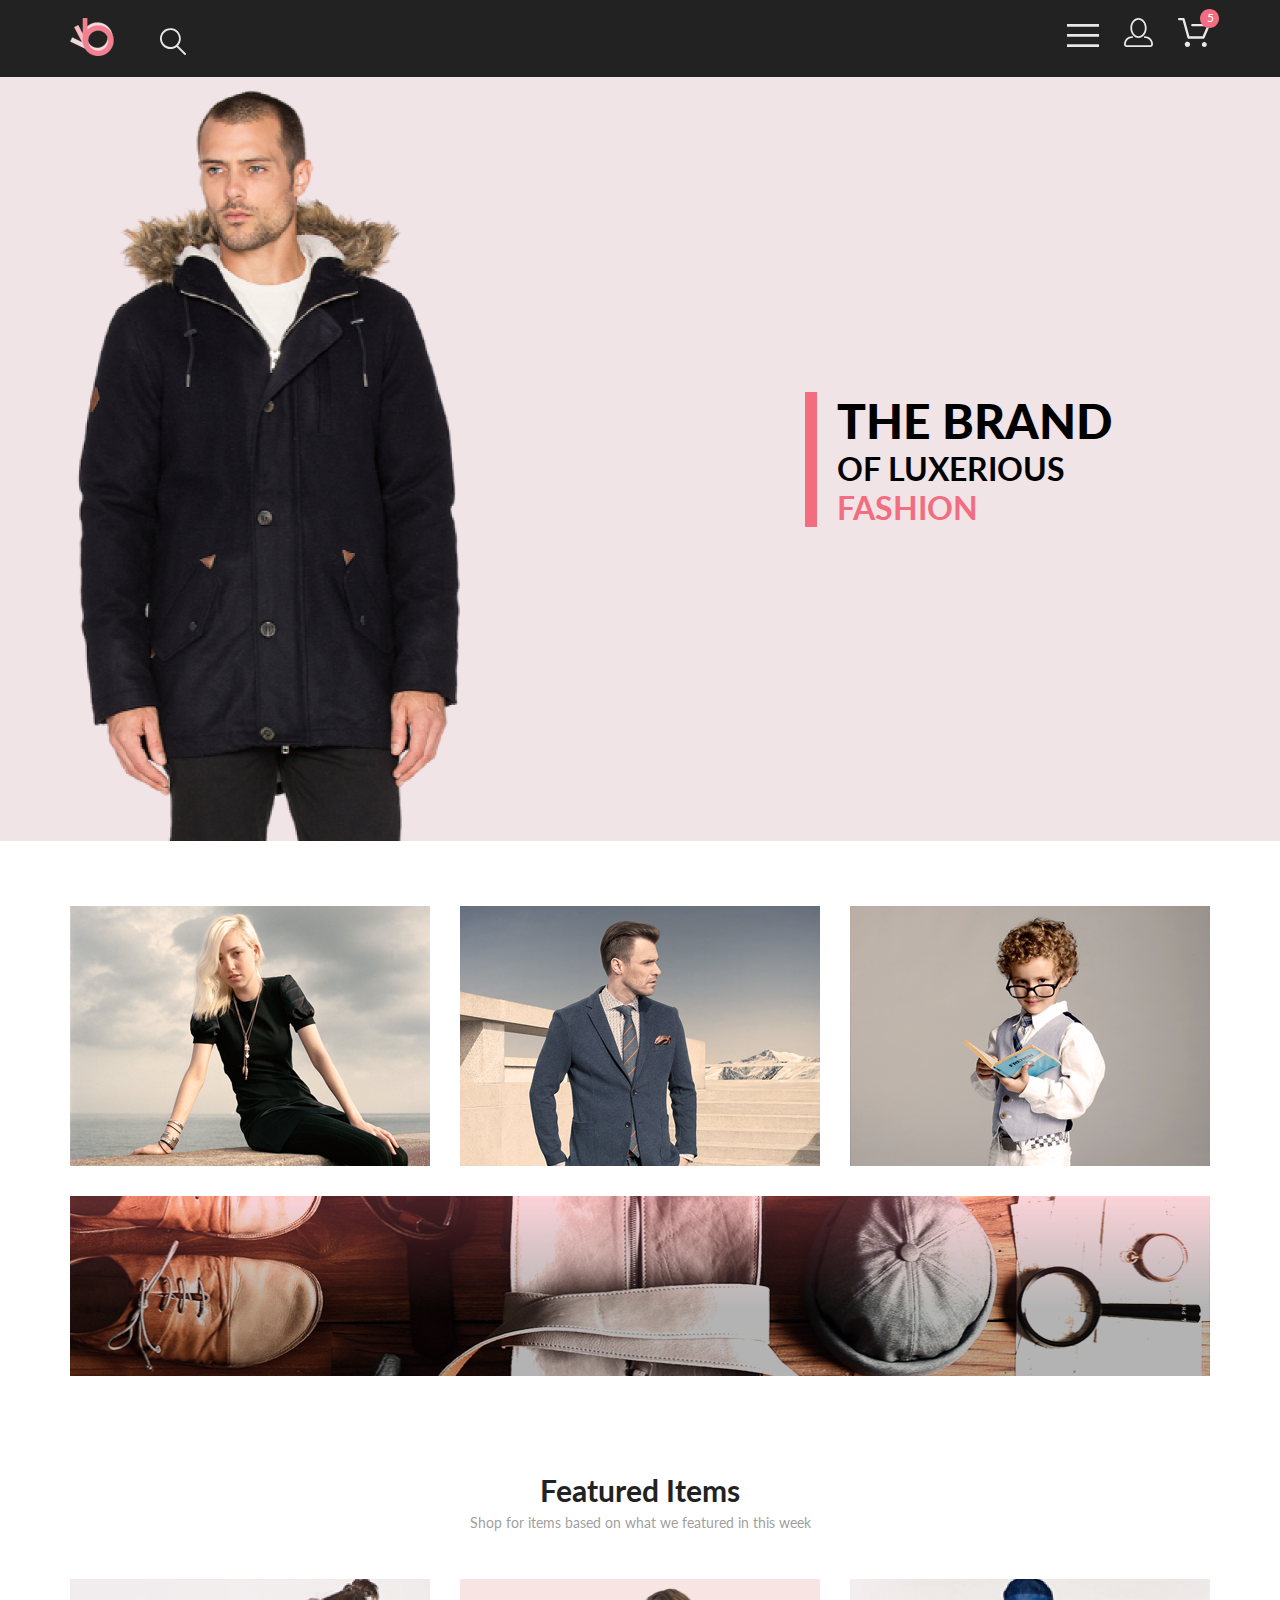
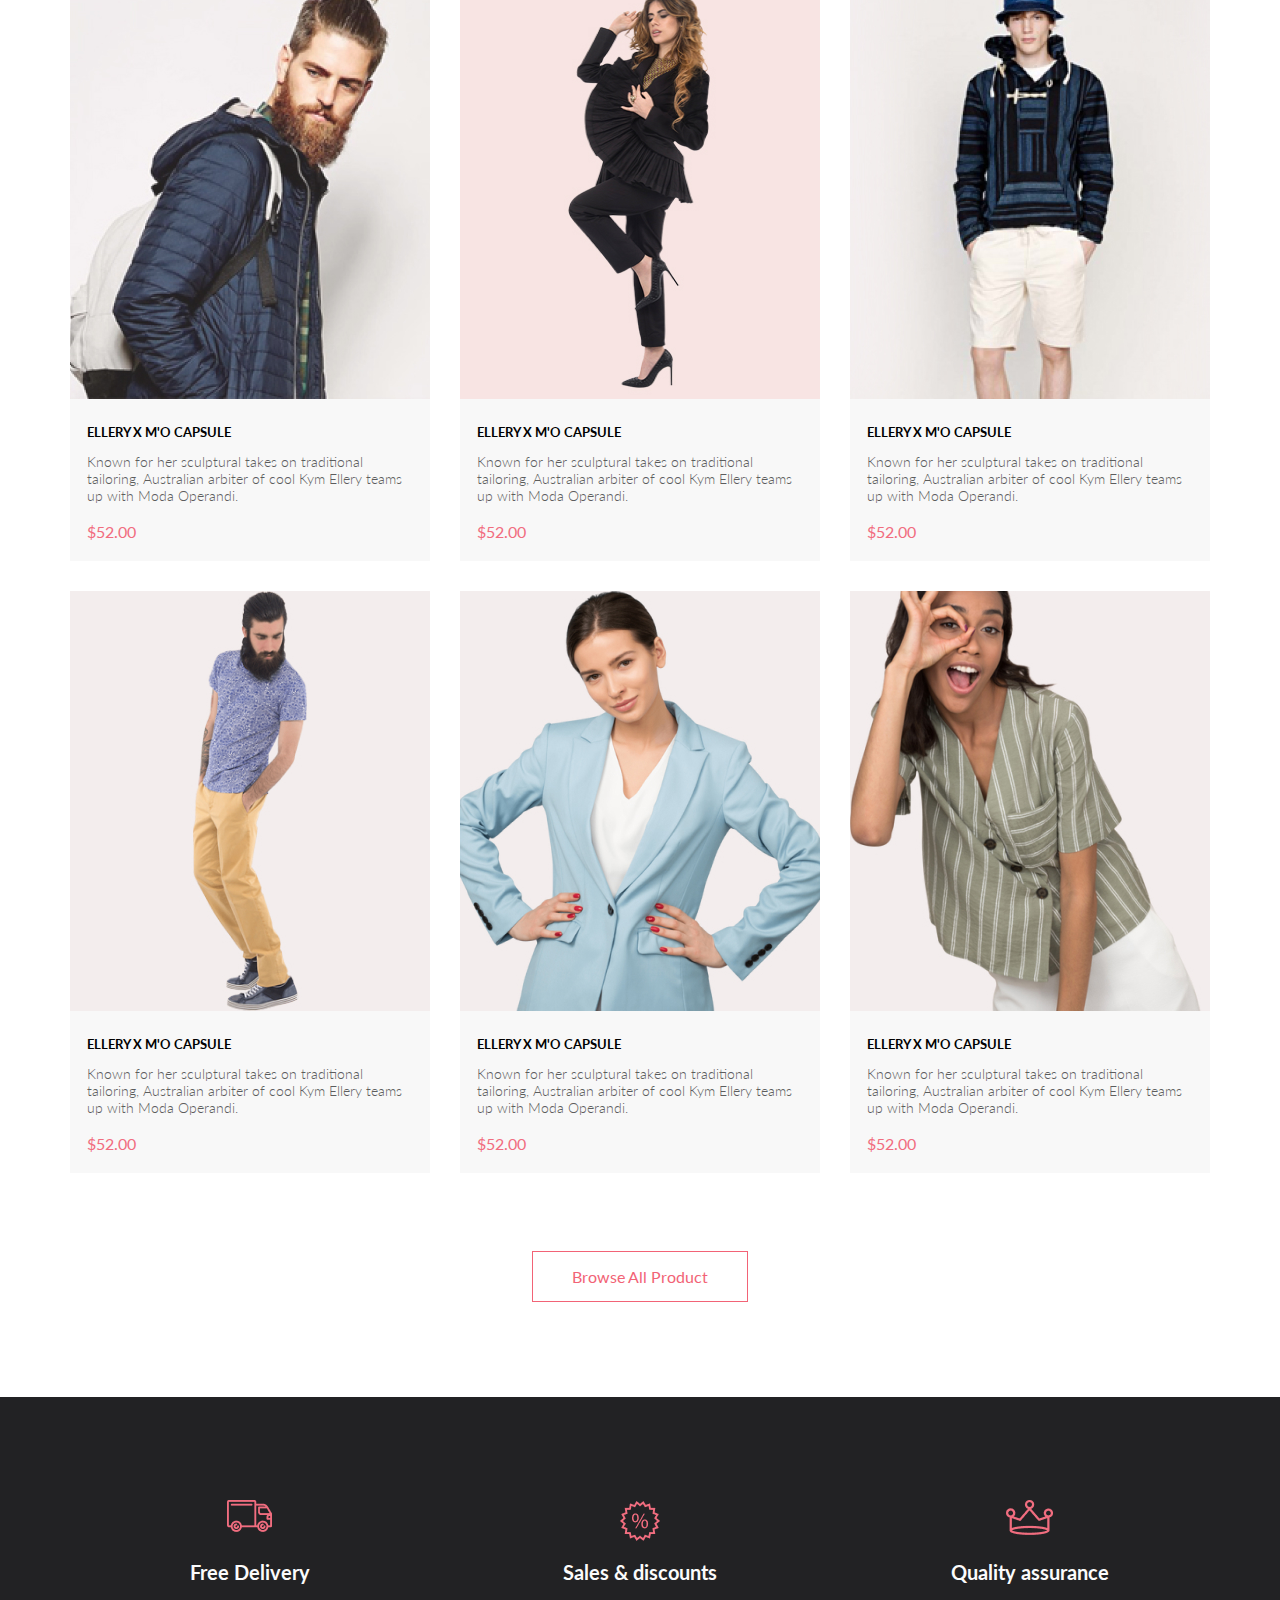
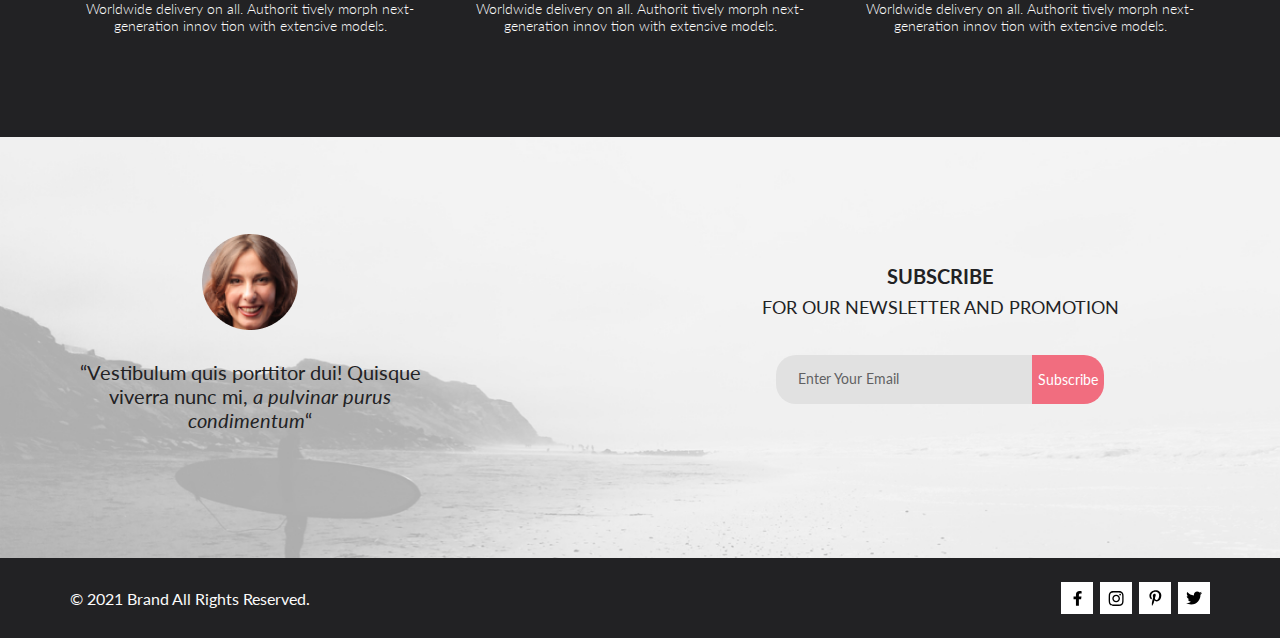
==== index.html @ f5ae465c "website uploaded" ====
<!DOCTYPE html>
<html lang="en">

<head>
    <meta charset="UTF-8">
    <meta http-equiv="X-UA-Compatible" content="IE=edge">
    <meta name="viewport" content="width=device-width, initial-scale=1.0">

    <link rel="stylesheet" href="css/style.css">

    <link rel="preconnect" href="https://fonts.gstatic.com">
    <link href="https://fonts.googleapis.com/css2?family=Lato:wght@300;400;700;900&display=swap" rel="stylesheet">

    <script src="js/script.js" async></script>
    <title>Main Page</title>
</head>

<body>
    <header class="header">

        <div class="container header_wrap">
            <div class="header_left">

                <a href="index.html" class="header_logo">
                    <img src="img/header/logo.png" alt="logo" class="">
                </a>

                <a href="#">
                    <svg width="27" height="28" viewBox="0 0 27 28" fill="none" xmlns="http://www.w3.org/2000/svg"
                        class="header_icon">
                        <path
                            d="M19.0596 17.6259C20.6713 15.8658 21.6282 13.6048 21.7698 11.2225C21.9113 8.84018 21.2288 6.48173 19.8369 4.54318C18.445 2.60463 16.4285 1.20404 14.126 0.576619C11.8234 -0.0508009 9.3751 0.13316 7.19217 1.09761C5.00923 2.06205 3.22463 3.74825 2.13804 5.87302C1.05145 7.9978 0.729054 10.4318 1.225 12.7661C1.72094 15.1005 3.00501 17.1932 4.86158 18.6927C6.71814 20.1922 9.03413 21.0072 11.4206 21.0009C13.673 21.004 15.8645 20.27 17.6606 18.9109L25.4086 26.7179C25.4941 26.807 25.5965 26.8781 25.7099 26.927C25.8232 26.9759 25.9452 27.0017 26.0686 27.0029C26.1923 27.0033 26.3148 26.9782 26.4283 26.9292C26.5419 26.8801 26.6441 26.8082 26.7286 26.7179C26.9025 26.537 26.9997 26.2958 26.9997 26.0449C26.9997 25.794 26.9025 25.5528 26.7286 25.3719L19.0596 17.6259ZM2.88662 10.5009C2.89946 8.81563 3.41094 7.17187 4.35659 5.77685C5.30224 4.38183 6.63972 3.29801 8.20044 2.662C9.76115 2.02599 11.4752 1.86627 13.1266 2.20298C14.7779 2.53969 16.2926 3.35775 17.4797 4.55404C18.6668 5.75033 19.4732 7.27129 19.7972 8.92519C20.1212 10.5791 19.9483 12.2919 19.3002 13.8476C18.6522 15.4034 17.5581 16.7325 16.1559 17.6674C14.7536 18.6023 13.1059 19.1011 11.4206 19.1009C9.14916 19.0901 6.97482 18.1784 5.37484 16.566C3.77486 14.9537 2.87998 12.7724 2.88662 10.5009Z" />
                    </svg>
                </a>


            </div>


            <div class="header_right">
                <a href="#" class="header_item">
                    <svg class="header_icon header_icon_burger" width="32" height="23" viewBox="0 0 32 23" fill="none"
                        xmlns="http://www.w3.org/2000/svg">
                        <path d="M0 23V20.31H32V23H0ZM0 12.76V10.07H32V12.76H0ZM0 2.69V0H32V2.69H0Z" />
                    </svg>
                </a>
                <a href="registration.html" class="header_item">
                    <svg class="header_icon" width="29" height="29" viewBox="0 0 29 29" fill="none"
                        xmlns="http://www.w3.org/2000/svg">
                        <path
                            d="M14.5 19.937C19 19.937 22.656 15.464 22.656 9.968C22.656 4.472 19 0 14.5 0C13.3631 0.0217413 12.2463 0.303398 11.2351 0.823397C10.2239 1.34339 9.34507 2.08794 8.66602 3C7.12663 4.99573 6.30819 7.45381 6.34399 9.974C6.34399 15.465 10 19.937 14.5 19.937ZM14.5 1.813C18 1.813 20.844 5.472 20.844 9.969C20.844 14.466 17.998 18.125 14.5 18.125C11.002 18.125 8.15603 14.465 8.15503 9.969C8.15403 5.473 11 1.813 14.5 1.813ZM20.844 18.125C20.6036 18.125 20.373 18.2205 20.203 18.3905C20.033 18.5605 19.9375 18.7911 19.9375 19.0315C19.9375 19.2719 20.033 19.5025 20.203 19.6725C20.373 19.8425 20.6036 19.938 20.844 19.938C22.526 19.9399 24.1386 20.6088 25.3279 21.7982C26.5172 22.9875 27.1861 24.6 27.188 26.282C27.1875 26.5221 27.0918 26.7523 26.922 26.9221C26.7522 27.0918 26.5221 27.1875 26.282 27.188H2.71997C2.47985 27.1875 2.24975 27.0918 2.07996 26.9221C1.91016 26.7523 1.81449 26.5221 1.81396 26.282C1.81608 24.6001 2.48517 22.9877 3.67444 21.7985C4.86371 20.6092 6.47608 19.9401 8.15796 19.938C8.39824 19.938 8.62868 19.8425 8.79858 19.6726C8.96849 19.5027 9.06396 19.2723 9.06396 19.032C9.06396 18.7917 8.96849 18.5613 8.79858 18.3914C8.62868 18.2215 8.39824 18.126 8.15796 18.126C5.99541 18.1279 3.92201 18.9875 2.39258 20.5164C0.863144 22.0453 0.00264777 24.1185 0 26.281C0.000794067 27.0019 0.287502 27.693 0.797241 28.2027C1.30698 28.7125 1.99811 28.9992 2.71899 29H26.282C27.0027 28.9989 27.6936 28.7121 28.2031 28.2024C28.7126 27.6927 28.9992 27.0017 29 26.281C28.9974 24.1187 28.1372 22.0457 26.6083 20.5168C25.0793 18.9878 23.0063 18.1276 20.844 18.125Z" />
                    </svg>
                </a>

                <a href="cart.html" class="header_item">
                    <svg class="header_icon" width="32" height="29" viewBox="0 0 32 29" fill="none"
                        xmlns="http://www.w3.org/2000/svg">
                        <path
                            d="M26.2009 29C25.5532 28.9738 24.9415 28.6948 24.4972 28.2227C24.0529 27.7506 23.8114 27.1232 23.8245 26.475C23.8376 25.8269 24.1043 25.2097 24.5673 24.7559C25.0303 24.3022 25.6527 24.048 26.301 24.048C26.9493 24.048 27.5717 24.3022 28.0347 24.7559C28.4977 25.2097 28.7644 25.8269 28.7775 26.475C28.7906 27.1232 28.549 27.7506 28.1047 28.2227C27.6604 28.6948 27.0488 28.9738 26.401 29H26.2009ZM6.75293 26.32C6.75293 25.79 6.91011 25.2718 7.20459 24.8311C7.49907 24.3904 7.91764 24.0469 8.40735 23.844C8.89705 23.6412 9.43594 23.5881 9.95581 23.6915C10.4757 23.7949 10.9532 24.0502 11.328 24.425C11.7028 24.7998 11.9581 25.2773 12.0615 25.7972C12.1649 26.317 12.1118 26.8559 11.9089 27.3456C11.7061 27.8353 11.3626 28.2539 10.9219 28.5483C10.4812 28.8428 9.96304 29 9.43298 29C9.08087 29.0003 8.73212 28.9311 8.40674 28.7966C8.08136 28.662 7.78569 28.4646 7.53662 28.2158C7.28755 27.9669 7.09001 27.6713 6.9552 27.3461C6.82039 27.0208 6.75098 26.6721 6.75098 26.32H6.75293ZM10.553 20.686C10.2935 20.6868 10.0409 20.6024 9.83411 20.4457C9.62727 20.2891 9.47758 20.0689 9.40796 19.819L4.57495 2.36401H1.18201C0.868521 2.36401 0.567859 2.23947 0.346191 2.01781C0.124523 1.79614 0 1.49549 0 1.18201C0 0.868519 0.124523 0.567873 0.346191 0.346205C0.567859 0.124537 0.868521 5.81268e-06 1.18201 5.81268e-06H5.46301C5.7225 -0.00080736 5.97504 0.0837201 6.18176 0.240568C6.38848 0.397416 6.53784 0.617884 6.60693 0.868006L11.4399 18.323H24.6179L29.001 8.27501H14.401C14.2428 8.27961 14.0854 8.25242 13.9379 8.19507C13.7904 8.13771 13.6559 8.05134 13.5424 7.94108C13.4288 7.83082 13.3386 7.69891 13.277 7.55315C13.2154 7.40739 13.1836 7.25075 13.1836 7.0925C13.1836 6.93426 13.2154 6.77762 13.277 6.63186C13.3386 6.4861 13.4288 6.35419 13.5424 6.24393C13.6559 6.13367 13.7904 6.0473 13.9379 5.98994C14.0854 5.93259 14.2428 5.90541 14.401 5.91001H30.814C31.0097 5.90996 31.2022 5.95866 31.3744 6.05172C31.5465 6.14478 31.6928 6.27926 31.7999 6.44301C31.9078 6.60729 31.9734 6.79569 31.9908 6.99145C32.0083 7.18721 31.9771 7.38424 31.9 7.565L26.495 19.977C26.4026 20.1876 26.251 20.3668 26.0585 20.4927C25.866 20.6186 25.641 20.6858 25.411 20.686H10.553Z" />
                    </svg>
                    <svg class="cart__round" width="19" height="19" viewBox="0 0 19 19" fill="none"
                        xmlns="http://www.w3.org/2000/svg">
                        <path
                            d="M9.5 19C14.7467 19 19 14.7467 19 9.5C19 4.25329 14.7467 0 9.5 0C4.25329 0 0 4.25329 0 9.5C0 14.7467 4.25329 19 9.5 19Z"
                            fill="#F16D7F" />
                    </svg>
                    <div class="cart__round__number">5</div>
                </a>

            </div>
        </div>

    </header>

    <main>

        <button class="scroll__top__btn">
            <svg version="1.1" id="Capa_1" xmlns="http://www.w3.org/2000/svg" xmlns:xlink="http://www.w3.org/1999/xlink"
                x="0px" y="0px" width="40px" height="40px" viewBox="0 0 40 40" style="enable-background:new 0 0 40 40;"
                xml:space="preserve">
                <g>
                    <path d="M20,0C8.973,0,0,8.973,0,20c0,11.027,8.973,20,20,20c11.029,0,20-8.973,20-20C40,8.973,31.029,0,20,0z M31.086,25.7
                    c-0.621,0.733-1.51,1.114-2.402,1.116c-0.723,0-1.447-0.243-2.041-0.746l-6.646-5.627l-6.629,5.647
                        c-1.326,1.132-3.313,0.972-4.445-0.354c-1.129-1.326-0.971-3.315,0.354-4.445l8.666-7.388c1.177-1,2.904-1.004,4.082-0.006
                        l8.693,7.355C32.047,22.381,32.211,24.371,31.086,25.7z" />
                </g>
                <g>
                </g>
                <g>
                </g>
                <g>
                </g>
                <g>
                </g>
                <g>
                </g>
                <g>
                </g>
                <g>
                </g>
                <g>
                </g>
                <g>
                </g>
                <g>
                </g>
                <g>
                </g>
                <g>
                </g>
                <g>
                </g>
                <g>
                </g>
                <g>
                </g>
            </svg>

        </button>

        <div class="intro">
            <div class="container intro_wrap">
                <div class="intro_text">
                    <h1 class="intro_title"><span class="decor_brand">THE BRAND</span>
                        <br>
                        OF LUXERIOUS <span class="decor">FASHION</span>
                    </h1>
                </div>
            </div>
        </div>

        <div class="category">
            <div class="container category_wrap">

                <div class="category_item">
                    <div class="category_item_picture_wrap">
                        <img src="img/categories/woman.jpg" alt="" class="category_item_picture">
                    </div>
                    <div class="category_text">
                        <span>30% OFF</span>
                        <h3 class="category_text_header">For Women</h3>
                        <svg fill="white" id="Layer_1" enable-background="new 0 0 480 480" height="45"
                            viewBox="0 0 480 480" width="45" xmlns="http://www.w3.org/2000/svg">
                            <path
                                d="m402.001 424.743v47.257c0 4.418-3.582 8-8 8s-8-3.582-8-8v-47.257c0-36.794-29.775-66.572-66.573-66.571-17.411 0-33.208-8.87-42.258-23.728-2.299-3.773-1.103-8.695 2.67-10.994 3.772-2.3 8.695-1.103 10.994 2.67 6.123 10.051 16.812 16.051 28.594 16.051 45.637 0 82.573 36.93 82.573 82.572zm-133.47-61.948-28.53 22.087-48.508-37.555c10.471-8.411 17.242-20.645 18.339-34.54 9.573 2.818 19.697 4.337 30.17 4.337 59 0 107-48 107-107 0-.622.014-56.012-.026-56.632-.272-4.328-3.881-7.493-7.974-7.493-1.37 0-11.227 1.95-20.876-3.855-15.048-9.053-15.125-28.897-15.124-29.096.039-6.5-7.311-10.336-12.622-6.579-32.952 23.327-71.536 39.145-113.433 45.01-4.375.613-7.426 4.656-6.813 9.032.56 4 3.986 6.892 7.913 6.892 1.26 0 27.2-3.175 56.687-13.885 18.998-6.9 37.201-15.904 54.268-26.833 5.897 22.126 22.434 34.435 42.001 35.546v47.893c0 50.178-40.822 91-91 91s-91-40.822-91-91v-56.124c0-4.418-3.582-8-8-8s-8 3.582-8 8v56.125c0 42.542 24.958 79.362 61 96.595v2.11c0 18.441-14.944 33.341-33.427 33.341-10.121 0-20.093 1.831-29.526 5.437l-5.165-4.111c-40.531-32.259-48.122-89.207-20.481-130.698 11.78-17.683 18.599-38.833 18.599-61.462v-43.333c0-50.731 41.271-92.004 92-92.004h48c50.729 0 92 41.271 92 92v43.333c0 22.011 6.401 43.221 18.511 61.336 22.148 33.131 22.104 76.614-.781 109.822-2.507 3.638-1.591 8.62 2.047 11.127 3.638 2.506 8.619 1.59 11.126-2.048 26.641-38.655 26.672-89.254.909-127.793-10.345-15.475-15.813-33.609-15.813-52.444v-43.333c0-59.551-48.449-108-108-108h-48c-59.551 0-108 48.451-108 108.004v43.329c0 18.78-5.503 36.967-15.916 52.597-32.255 48.422-23.114 114.278 23.327 151.671-22.814 14.966-37.411 40.382-37.411 69.142v47.257c0 4.418 3.582 8 8 8s8-3.582 8-8v-47.257c0-36.795 29.775-66.572 66.573-66.571 5.302 0 10.54-.841 15.563-2.498l58.966 45.651c2.884 2.232 6.912 2.232 9.795 0l33.427-25.879c3.494-2.705 4.133-7.729 1.428-11.223-2.704-3.492-7.728-4.133-11.223-1.428z" />
                        </svg>
                    </div>
                </div>

                <div class="category_item">
                    <div class="category_item_picture_wrap">
                        <img src="img/categories/man.jpg" alt="" class="category_item_picture">
                    </div>
                    <div class="category_text">
                        <span>HOT DEAL</span>
                        <h3 class="category_text_header">For men</h3>
                        <svg fill="white" id="Layer_1" enable-background="new 0 0 480.063 480.063" height="45"
                            viewBox="0 0 480.063 480.063" width="45" xmlns="http://www.w3.org/2000/svg">
                            <path
                                d="m402.032 424.806v47.257c0 4.418-3.582 8-8 8s-8-3.582-8-8v-47.257c0-36.795-29.775-66.572-66.573-66.571-17.411 0-33.208-8.87-42.259-23.728-2.298-3.773-1.103-8.696 2.671-10.994 3.773-2.299 8.695-1.103 10.994 2.671 6.122 10.051 16.811 16.051 28.594 16.051 45.637-.002 82.573 36.93 82.573 82.571zm-139.606-80.193c.941 4.317-1.796 8.579-6.113 9.52-21.054 4.587-42.467-.005-59.516-11.642-16.878 18.087-39.176 15.744-36.191 15.744-36.795-.001-66.573 29.773-66.573 66.571v47.257c0 4.418-3.582 8-8 8s-8-3.582-8-8v-47.257c0-45.636 36.929-82.571 82.571-82.571 18.462 0 33.429-14.875 33.429-33.342v-2.107c-34.919-16.697-59.429-51.784-60.923-92.643-14.37-3.455-25.077-16.317-25.077-31.62v-41.473c-.437-20.3 2.577-71.143 39.648-106.877 45.775-44.126 119.183-41.323 173.161-15.338 5.261 2.535 6.06 9.643 1.691 13.324 27.345 6.67 50.925 23.48 66.074 47.538.782 1.239 2.214 3.184 1.84 6.287-.232 1.931-.807 3.565-2.295 5.075-9.75 9.888-15.119 22.991-15.119 36.896v54.57c0 4.418-3.582 8-8 8s-8-3.582-8-8v-54.57c0-16.037 5.479-31.259 15.542-43.487-15.338-21.936-39.268-36.044-66.332-38.942l-14.061-1.506c-8.222-.88-9.835-12.207-2.194-15.352l6.395-2.633c-83.286-29.035-172.351 3.226-172.351 114.928v41.56c0 6.348 3.656 11.865 9 14.636v-51.863c0-30.878 25.122-56 56-56h102c30.878 0 56 25.12 56 55.997v65.503c0 69.574-67.988 122.42-137.17 102.053-.45 5.708-1.871 11.216-4.186 16.336 13.458 9.242 30.453 12.97 47.23 9.314 4.317-.94 8.579 1.797 9.52 6.114zm-22.394-43.425c50.178 0 91-40.822 91-91v-64.895c0-22.054-17.944-39.997-40-39.997h-102c-22.056 0-40 17.944-40 40v64.892c0 50.178 40.822 91 91 91zm81 137.875h-24c-4.418 0-8 3.582-8 8s3.582 8 8 8h24c4.418 0 8-3.582 8-8s-3.582-8-8-8z" />
                        </svg>
                    </div>
                </div>

                <div class="category_item">
                    <div class="category_item_picture_wrap">
                        <img src="img/categories/kid.jpg" alt="" class="category_item_picture">
                    </div>
                    <div class="category_text">
                        <span>NEW ARRIVALS</span>
                        <h3 class="category_text_header">For kids</h3>
                        <svg id="Capa_1" enable-background="new 0 0 505.994 505.994" fill="white" height="45"
                            viewBox="0 0 505.994 505.994" width="45" xmlns="http://www.w3.org/2000/svg">
                            <g>
                                <g>
                                    <path
                                        d="m216.784 280.57c0-26.935-21.913-48.848-48.848-48.848s-48.849 21.913-48.849 48.848h29.648c0-10.587 8.614-19.2 19.201-19.2s19.2 8.613 19.2 19.2z" />
                                    <path
                                        d="m338.058 231.721c-26.935 0-48.848 21.913-48.848 48.848h29.648c0-10.587 8.613-19.2 19.2-19.2s19.201 8.613 19.201 19.2h29.648c0-26.935-21.913-48.848-48.849-48.848z" />
                                    <path
                                        d="m252.997 367.32c-18.744 0-36.319-10.052-45.869-26.234l-25.534 15.066c14.856 25.176 42.216 40.815 71.402 40.815s56.546-15.639 71.402-40.815l-25.534-15.067c-9.548 16.182-27.124 26.235-45.867 26.235z" />
                                    <path
                                        d="m486.704 228.061c-9.442-9.431-21.299-15.667-34.169-18.109-27.794-85.888-108.42-145.023-199.538-145.023h-9.939c-23.868 0-43.286-19.419-43.286-43.286h-29.648c0 16.196 5.313 31.17 14.278 43.286h-9.393c-23.868 0-43.286-19.419-43.286-43.286h-29.648c0 32.213 20.999 59.596 50.02 69.226-45.899 25.234-81.875 67.29-98.635 119.083-12.87 2.442-24.73 8.68-34.18 18.12-12.433 12.446-19.28 28.984-19.28 46.568 0 17.368 6.7 33.754 18.867 46.141 9.509 9.681 21.518 16.069 34.593 18.548 27.792 85.888 108.418 145.022 199.537 145.022s171.744-59.134 199.537-145.022c13.075-2.479 25.084-8.867 34.593-18.548 12.167-12.387 18.867-28.773 18.867-46.141 0-17.584-6.847-34.122-19.29-46.579zm-45.85 82.771-11.125.211-2.905 10.741c-21.164 78.26-92.644 132.918-173.828 132.918s-152.663-54.657-173.826-132.918l-2.905-10.741-11.125-.211c-19.571-.37-35.493-16.605-35.493-36.192 0-9.671 3.767-18.768 10.595-25.604 6.659-6.652 15.501-10.413 24.895-10.589l11.127-.209 2.905-10.743c21.164-78.259 92.644-132.917 173.828-132.917 26.795 0 48.594 21.799 48.594 48.594s-21.799 48.595-48.594 48.595-48.594-21.799-48.594-48.594h-29.648c0 43.143 35.099 78.242 78.242 78.242s78.242-35.099 78.242-78.242c0-12.278-2.85-23.899-7.912-34.251 49.725 21.151 88.779 64.152 103.497 118.574l2.905 10.743 11.127.209c9.395.176 18.236 3.937 24.884 10.577 6.84 6.848 10.607 15.945 10.607 25.616-.001 19.587-15.923 35.822-35.493 36.191z" />
                                </g>
                            </g>
                        </svg>
                    </div>
                </div>

                <div class="category_item">
                    <div class="category_item_picture_wrap">
                        <img src="img/categories/accesories.jpg" alt=""
                            class="category_item_picture category_item_picture_long">
                    </div>
                    <div class="category_text">
                        <span>LUXIROUS & TRENDY</span>
                        <h3 class="category_text_header">accesorries</h3>
                        <svg fill="white" xmlns="http://www.w3.org/2000/svg" id="Outline" viewBox="0 0 512 512"
                            width="45" height="45">
                            <path
                                d="M495.956,184.837A8,8,0,0,0,488,176H442.422L440,174.385V152c0-74.99-61.009-136-136-136A136,136,0,0,0,168,152v22.385L165.578,176H120a8,8,0,0,0-7.956,8.837L121.214,272H104v-8a8,8,0,0,0-5.029-7.428l-40-16A8,8,0,0,0,56,240H24a8,8,0,0,0-8,8v32a8,8,0,0,0,8,8H37.708a39.684,39.684,0,0,0-7.957,20.933l-11.077,144A40,40,0,0,0,58.556,496H488a8,8,0,0,0,8-8V328a8,8,0,0,0-3-6.247l-11.241-8.993.727.077ZM176,188.281l16-10.666,16,10.666V240H176ZM218.422,176,216,174.385V152a88,88,0,0,1,176,0v22.385L389.578,176ZM400,188.281l16-10.666,16,10.666V240H400ZM184,152a120,120,0,0,1,240,0v11.719l-3.562-2.375a8,8,0,0,0-8.876,0L408,163.719V152a104,104,0,0,0-208,0v11.719l-3.562-2.375a8,8,0,0,0-8.876,0L184,163.719ZM144,320h48a8,8,0,0,0,8-8V288h66.367A24.11,24.11,0,0,1,290.3,310.159L298.438,416H37.562L45.7,310.159A24.11,24.11,0,0,1,69.633,288H136v24A8,8,0,0,0,144,320Zm40-16H152V288h32ZM32,256H54.459L88,269.416V272H32ZM277.44,480H58.556a24,24,0,0,1-23.929-25.841L36.332,432H299.668l1.7,22.159A24,24,0,0,1,277.444,480ZM480,480H368V331.845L402.806,304h42.388L480,331.845ZM453,289.753A8,8,0,0,0,448,288H400a8,8,0,0,0-5,1.753l-40,32A8,8,0,0,0,352,328V480H309.441a40.135,40.135,0,0,0,7.885-27.067l-11.077-144A40.185,40.185,0,0,0,266.367,272H137.3l-8.417-80H160v56a8,8,0,0,0,8,8h48a8,8,0,0,0,8-8V192H384v56a8,8,0,0,0,8,8h48a8,8,0,0,0,8-8V192h31.114L467.6,301.432Z" />
                            <path
                                d="M328,208H280a8,8,0,0,0-8,8v32a8,8,0,0,0,8,8h48a8,8,0,0,0,8-8V216A8,8,0,0,0,328,208Zm-8,32H288V224h32Z" />
                            <path
                                d="M424,384a8.009,8.009,0,0,1,8,8,8,8,0,0,0,16,0,24.039,24.039,0,0,0-16-22.624V360a8,8,0,0,0-16,0v9.376A24,24,0,0,0,424,416a8,8,0,1,1-8,8,8,8,0,0,0-16,0,24.039,24.039,0,0,0,16,22.624V456a8,8,0,0,0,16,0v-9.376A24,24,0,0,0,424,400a8,8,0,0,1,0-16Z" />
                            <circle cx="424" cy="328" r="8" />
                        </svg>
                    </div>
                </div>

            </div>
        </div>

        <div class="featured">
            <div class="container featured_wrap">
                <h3 class="featured_title">Featured Items</h3>
                <p class="featured_text">Shop for items based on what we featured in this week</p>

                <div class="featured_items">

                    <div class="featured_item">
                        <div class="featured_item_image_wrap">
                            <img src="img/featured/item1.jpg" alt="" class="featured_image">
                            <div class="featured_item_text_wrap">
                                <button class="add_to_card_button">
                                    <svg class="add_to_cart_img" width="27" height="25" viewBox="0 0 27 25" fill="none"
                                        xmlns="http://www.w3.org/2000/svg">
                                        <path
                                            d="M21.876 22.2662C21.921 22.2549 21.9423 22.2339 21.96 22.2129C21.9678 22.2037 21.9756 22.1946 21.9835 22.1855C22.02 22.1438 22.0233 22.0553 22.0224 22.0105C22.0092 21.9044 21.9185 21.8315 21.8412 21.8315C21.8375 21.8315 21.8336 21.8317 21.8312 21.8318C21.7531 21.8372 21.6653 21.9409 21.6719 22.0625C21.6813 22.1793 21.7675 22.2662 21.8392 22.2662H21.876ZM8.21954 22.2599C8.31873 22.2599 8.39935 22.1655 8.39935 22.0496C8.39935 21.9341 8.31873 21.8401 8.21954 21.8401C8.12042 21.8401 8.03973 21.9341 8.03973 22.0496C8.03973 22.1655 8.12042 22.2599 8.21954 22.2599ZM21.9995 24.2662C21.9517 24.2662 21.8878 24.2662 21.8392 24.2662C20.7017 24.2662 19.7567 23.3545 19.6765 22.198C19.5964 20.9929 20.4937 19.9183 21.6953 19.8364C21.7441 19.8331 21.7928 19.8315 21.8412 19.8315C22.9799 19.8315 23.9413 20.7324 24.019 21.8884C24.0505 22.4915 23.8741 23.0612 23.4898 23.5012C23.1055 23.9575 22.5764 24.2177 21.9995 24.2662ZM8.21954 24.2599C7.01532 24.2599 6.03973 23.2709 6.03973 22.0496C6.03973 20.8291 7.01532 19.8401 8.21954 19.8401C9.42371 19.8401 10.3994 20.8291 10.3994 22.0496C10.3994 23.2709 9.42371 24.2599 8.21954 24.2599ZM21.1984 17.3938H9.13306C8.70013 17.3938 8.31586 17.1005 8.20331 16.6775L4.27753 2.24768H1.52173C0.993408 2.24768 0.560547 1.80859 0.560547 1.27039C0.560547 0.733032 0.993408 0.292969 1.52173 0.292969H4.99933C5.43134 0.292969 5.81561 0.586304 5.9281 1.01025L9.85394 15.4391H20.5576L24.1144 7.13379H12.2578C11.7286 7.13379 11.2957 6.69373 11.2957 6.15649C11.2957 5.61914 11.7286 5.17908 12.2578 5.17908H25.5886C25.9091 5.17908 26.2141 5.34192 26.3896 5.61914C26.566 5.89539 26.5984 6.23743 26.4697 6.547L22.0795 16.807C21.9193 17.1653 21.5827 17.3938 21.1984 17.3938Z" />
                                    </svg>
                                    <span>Add to Cart</span>
                                </button>
                            </div>
                        </div>

                        <div class="featured_item_content">
                            <h5 class="featured_item_title">
                                <a href="product.html" class="featured_item_link">ELLERY X M'O CAPSULE</a>
                            </h5>
                            <p class="featured_item_text">Known for her sculptural takes on traditional tailoring,
                                Australian arbiter of cool Kym Ellery teams up with Moda Operandi.</p>
                            <p class="featured_item_price">$52.00</p>
                        </div>
                    </div>

                    <div class="featured_item">
                        <div class="featured_item_image_wrap">
                            <img src="img/featured/item2.jpg" alt="" class="featured_image">
                            <div class="featured_item_text_wrap">
                                <button class="add_to_card_button">
                                    <svg class="add_to_cart_img" width="27" height="25" viewBox="0 0 27 25" fill="none"
                                        xmlns="http://www.w3.org/2000/svg">
                                        <path
                                            d="M21.876 22.2662C21.921 22.2549 21.9423 22.2339 21.96 22.2129C21.9678 22.2037 21.9756 22.1946 21.9835 22.1855C22.02 22.1438 22.0233 22.0553 22.0224 22.0105C22.0092 21.9044 21.9185 21.8315 21.8412 21.8315C21.8375 21.8315 21.8336 21.8317 21.8312 21.8318C21.7531 21.8372 21.6653 21.9409 21.6719 22.0625C21.6813 22.1793 21.7675 22.2662 21.8392 22.2662H21.876ZM8.21954 22.2599C8.31873 22.2599 8.39935 22.1655 8.39935 22.0496C8.39935 21.9341 8.31873 21.8401 8.21954 21.8401C8.12042 21.8401 8.03973 21.9341 8.03973 22.0496C8.03973 22.1655 8.12042 22.2599 8.21954 22.2599ZM21.9995 24.2662C21.9517 24.2662 21.8878 24.2662 21.8392 24.2662C20.7017 24.2662 19.7567 23.3545 19.6765 22.198C19.5964 20.9929 20.4937 19.9183 21.6953 19.8364C21.7441 19.8331 21.7928 19.8315 21.8412 19.8315C22.9799 19.8315 23.9413 20.7324 24.019 21.8884C24.0505 22.4915 23.8741 23.0612 23.4898 23.5012C23.1055 23.9575 22.5764 24.2177 21.9995 24.2662ZM8.21954 24.2599C7.01532 24.2599 6.03973 23.2709 6.03973 22.0496C6.03973 20.8291 7.01532 19.8401 8.21954 19.8401C9.42371 19.8401 10.3994 20.8291 10.3994 22.0496C10.3994 23.2709 9.42371 24.2599 8.21954 24.2599ZM21.1984 17.3938H9.13306C8.70013 17.3938 8.31586 17.1005 8.20331 16.6775L4.27753 2.24768H1.52173C0.993408 2.24768 0.560547 1.80859 0.560547 1.27039C0.560547 0.733032 0.993408 0.292969 1.52173 0.292969H4.99933C5.43134 0.292969 5.81561 0.586304 5.9281 1.01025L9.85394 15.4391H20.5576L24.1144 7.13379H12.2578C11.7286 7.13379 11.2957 6.69373 11.2957 6.15649C11.2957 5.61914 11.7286 5.17908 12.2578 5.17908H25.5886C25.9091 5.17908 26.2141 5.34192 26.3896 5.61914C26.566 5.89539 26.5984 6.23743 26.4697 6.547L22.0795 16.807C21.9193 17.1653 21.5827 17.3938 21.1984 17.3938Z" />
                                    </svg>
                                    <span>Add to Cart</span>
                                </button>
                            </div>
                        </div>

                        <div class="featured_item_content">
                            <h5 class="featured_item_title">
                                <a href="product.html" class="featured_item_link">ELLERY X M'O CAPSULE</a>
                            </h5>
                            <p class="featured_item_text">Known for her sculptural takes on traditional tailoring,
                                Australian arbiter of cool Kym Ellery teams up with Moda Operandi.</p>
                            <p class="featured_item_price">$52.00</p>
                        </div>
                    </div>

                    <div class="featured_item">
                        <div class="featured_item_image_wrap">
                            <img src="img/featured/item3.jpg" alt="" class="featured_image">
                            <div class="featured_item_text_wrap">
                                <button class="add_to_card_button">
                                    <svg class="add_to_cart_img" width="27" height="25" viewBox="0 0 27 25" fill="none"
                                        xmlns="http://www.w3.org/2000/svg">
                                        <path
                                            d="M21.876 22.2662C21.921 22.2549 21.9423 22.2339 21.96 22.2129C21.9678 22.2037 21.9756 22.1946 21.9835 22.1855C22.02 22.1438 22.0233 22.0553 22.0224 22.0105C22.0092 21.9044 21.9185 21.8315 21.8412 21.8315C21.8375 21.8315 21.8336 21.8317 21.8312 21.8318C21.7531 21.8372 21.6653 21.9409 21.6719 22.0625C21.6813 22.1793 21.7675 22.2662 21.8392 22.2662H21.876ZM8.21954 22.2599C8.31873 22.2599 8.39935 22.1655 8.39935 22.0496C8.39935 21.9341 8.31873 21.8401 8.21954 21.8401C8.12042 21.8401 8.03973 21.9341 8.03973 22.0496C8.03973 22.1655 8.12042 22.2599 8.21954 22.2599ZM21.9995 24.2662C21.9517 24.2662 21.8878 24.2662 21.8392 24.2662C20.7017 24.2662 19.7567 23.3545 19.6765 22.198C19.5964 20.9929 20.4937 19.9183 21.6953 19.8364C21.7441 19.8331 21.7928 19.8315 21.8412 19.8315C22.9799 19.8315 23.9413 20.7324 24.019 21.8884C24.0505 22.4915 23.8741 23.0612 23.4898 23.5012C23.1055 23.9575 22.5764 24.2177 21.9995 24.2662ZM8.21954 24.2599C7.01532 24.2599 6.03973 23.2709 6.03973 22.0496C6.03973 20.8291 7.01532 19.8401 8.21954 19.8401C9.42371 19.8401 10.3994 20.8291 10.3994 22.0496C10.3994 23.2709 9.42371 24.2599 8.21954 24.2599ZM21.1984 17.3938H9.13306C8.70013 17.3938 8.31586 17.1005 8.20331 16.6775L4.27753 2.24768H1.52173C0.993408 2.24768 0.560547 1.80859 0.560547 1.27039C0.560547 0.733032 0.993408 0.292969 1.52173 0.292969H4.99933C5.43134 0.292969 5.81561 0.586304 5.9281 1.01025L9.85394 15.4391H20.5576L24.1144 7.13379H12.2578C11.7286 7.13379 11.2957 6.69373 11.2957 6.15649C11.2957 5.61914 11.7286 5.17908 12.2578 5.17908H25.5886C25.9091 5.17908 26.2141 5.34192 26.3896 5.61914C26.566 5.89539 26.5984 6.23743 26.4697 6.547L22.0795 16.807C21.9193 17.1653 21.5827 17.3938 21.1984 17.3938Z" />
                                    </svg>
                                    <span>Add to Cart</span>
                                </button>
                            </div>
                        </div>

                        <div class="featured_item_content">
                            <h5 class="featured_item_title">
                                <a href="product.html" class="featured_item_link">ELLERY X M'O CAPSULE</a>
                            </h5>
                            <p class="featured_item_text">Known for her sculptural takes on traditional tailoring,
                                Australian arbiter of cool Kym Ellery teams up with Moda Operandi.</p>
                            <p class="featured_item_price">$52.00</p>
                        </div>
                    </div>

                    <div class="featured_item">
                        <div class="featured_item_image_wrap">
                            <img src="img/featured/item4.jpg" alt="" class="featured_image">
                            <div class="featured_item_text_wrap">
                                <button class="add_to_card_button">
                                    <svg class="add_to_cart_img" width="27" height="25" viewBox="0 0 27 25" fill="none"
                                        xmlns="http://www.w3.org/2000/svg">
                                        <path
                                            d="M21.876 22.2662C21.921 22.2549 21.9423 22.2339 21.96 22.2129C21.9678 22.2037 21.9756 22.1946 21.9835 22.1855C22.02 22.1438 22.0233 22.0553 22.0224 22.0105C22.0092 21.9044 21.9185 21.8315 21.8412 21.8315C21.8375 21.8315 21.8336 21.8317 21.8312 21.8318C21.7531 21.8372 21.6653 21.9409 21.6719 22.0625C21.6813 22.1793 21.7675 22.2662 21.8392 22.2662H21.876ZM8.21954 22.2599C8.31873 22.2599 8.39935 22.1655 8.39935 22.0496C8.39935 21.9341 8.31873 21.8401 8.21954 21.8401C8.12042 21.8401 8.03973 21.9341 8.03973 22.0496C8.03973 22.1655 8.12042 22.2599 8.21954 22.2599ZM21.9995 24.2662C21.9517 24.2662 21.8878 24.2662 21.8392 24.2662C20.7017 24.2662 19.7567 23.3545 19.6765 22.198C19.5964 20.9929 20.4937 19.9183 21.6953 19.8364C21.7441 19.8331 21.7928 19.8315 21.8412 19.8315C22.9799 19.8315 23.9413 20.7324 24.019 21.8884C24.0505 22.4915 23.8741 23.0612 23.4898 23.5012C23.1055 23.9575 22.5764 24.2177 21.9995 24.2662ZM8.21954 24.2599C7.01532 24.2599 6.03973 23.2709 6.03973 22.0496C6.03973 20.8291 7.01532 19.8401 8.21954 19.8401C9.42371 19.8401 10.3994 20.8291 10.3994 22.0496C10.3994 23.2709 9.42371 24.2599 8.21954 24.2599ZM21.1984 17.3938H9.13306C8.70013 17.3938 8.31586 17.1005 8.20331 16.6775L4.27753 2.24768H1.52173C0.993408 2.24768 0.560547 1.80859 0.560547 1.27039C0.560547 0.733032 0.993408 0.292969 1.52173 0.292969H4.99933C5.43134 0.292969 5.81561 0.586304 5.9281 1.01025L9.85394 15.4391H20.5576L24.1144 7.13379H12.2578C11.7286 7.13379 11.2957 6.69373 11.2957 6.15649C11.2957 5.61914 11.7286 5.17908 12.2578 5.17908H25.5886C25.9091 5.17908 26.2141 5.34192 26.3896 5.61914C26.566 5.89539 26.5984 6.23743 26.4697 6.547L22.0795 16.807C21.9193 17.1653 21.5827 17.3938 21.1984 17.3938Z" />
                                    </svg>
                                    <span>Add to Cart</span>
                                </button>
                            </div>
                        </div>

                        <div class="featured_item_content">
                            <h5 class="featured_item_title">
                                <a href="product.html" class="featured_item_link">ELLERY X M'O CAPSULE</a>
                            </h5>
                            <p class="featured_item_text">Known for her sculptural takes on traditional tailoring,
                                Australian arbiter of cool Kym Ellery teams up with Moda Operandi.</p>
                            <p class="featured_item_price">$52.00</p>
                        </div>
                    </div>

                    <div class="featured_item">
                        <div class="featured_item_image_wrap">
                            <img src="img/featured/item5.jpg" alt="" class="featured_image">
                            <div class="featured_item_text_wrap">
                                <button class="add_to_card_button">
                                    <svg class="add_to_cart_img" width="27" height="25" viewBox="0 0 27 25" fill="none"
                                        xmlns="http://www.w3.org/2000/svg">
                                        <path
                                            d="M21.876 22.2662C21.921 22.2549 21.9423 22.2339 21.96 22.2129C21.9678 22.2037 21.9756 22.1946 21.9835 22.1855C22.02 22.1438 22.0233 22.0553 22.0224 22.0105C22.0092 21.9044 21.9185 21.8315 21.8412 21.8315C21.8375 21.8315 21.8336 21.8317 21.8312 21.8318C21.7531 21.8372 21.6653 21.9409 21.6719 22.0625C21.6813 22.1793 21.7675 22.2662 21.8392 22.2662H21.876ZM8.21954 22.2599C8.31873 22.2599 8.39935 22.1655 8.39935 22.0496C8.39935 21.9341 8.31873 21.8401 8.21954 21.8401C8.12042 21.8401 8.03973 21.9341 8.03973 22.0496C8.03973 22.1655 8.12042 22.2599 8.21954 22.2599ZM21.9995 24.2662C21.9517 24.2662 21.8878 24.2662 21.8392 24.2662C20.7017 24.2662 19.7567 23.3545 19.6765 22.198C19.5964 20.9929 20.4937 19.9183 21.6953 19.8364C21.7441 19.8331 21.7928 19.8315 21.8412 19.8315C22.9799 19.8315 23.9413 20.7324 24.019 21.8884C24.0505 22.4915 23.8741 23.0612 23.4898 23.5012C23.1055 23.9575 22.5764 24.2177 21.9995 24.2662ZM8.21954 24.2599C7.01532 24.2599 6.03973 23.2709 6.03973 22.0496C6.03973 20.8291 7.01532 19.8401 8.21954 19.8401C9.42371 19.8401 10.3994 20.8291 10.3994 22.0496C10.3994 23.2709 9.42371 24.2599 8.21954 24.2599ZM21.1984 17.3938H9.13306C8.70013 17.3938 8.31586 17.1005 8.20331 16.6775L4.27753 2.24768H1.52173C0.993408 2.24768 0.560547 1.80859 0.560547 1.27039C0.560547 0.733032 0.993408 0.292969 1.52173 0.292969H4.99933C5.43134 0.292969 5.81561 0.586304 5.9281 1.01025L9.85394 15.4391H20.5576L24.1144 7.13379H12.2578C11.7286 7.13379 11.2957 6.69373 11.2957 6.15649C11.2957 5.61914 11.7286 5.17908 12.2578 5.17908H25.5886C25.9091 5.17908 26.2141 5.34192 26.3896 5.61914C26.566 5.89539 26.5984 6.23743 26.4697 6.547L22.0795 16.807C21.9193 17.1653 21.5827 17.3938 21.1984 17.3938Z" />
                                    </svg>
                                    <span>Add to Cart</span>
                                </button>
                            </div>
                        </div>

                        <div class="featured_item_content">
                            <h5 class="featured_item_title">
                                <a href="product.html" class="featured_item_link">ELLERY X M'O CAPSULE</a>
                            </h5>
                            <p class="featured_item_text">Known for her sculptural takes on traditional tailoring,
                                Australian arbiter of cool Kym Ellery teams up with Moda Operandi.</p>
                            <p class="featured_item_price">$52.00</p>
                        </div>
                    </div>

                    <div class="featured_item">
                        <div class="featured_item_image_wrap">
                            <img src="img/featured/item6.jpg" alt="" class="featured_image">
                            <div class="featured_item_text_wrap">
                                <button class="add_to_card_button">
                                    <svg class="add_to_cart_img" width="27" height="25" viewBox="0 0 27 25" fill="none"
                                        xmlns="http://www.w3.org/2000/svg">
                                        <path
                                            d="M21.876 22.2662C21.921 22.2549 21.9423 22.2339 21.96 22.2129C21.9678 22.2037 21.9756 22.1946 21.9835 22.1855C22.02 22.1438 22.0233 22.0553 22.0224 22.0105C22.0092 21.9044 21.9185 21.8315 21.8412 21.8315C21.8375 21.8315 21.8336 21.8317 21.8312 21.8318C21.7531 21.8372 21.6653 21.9409 21.6719 22.0625C21.6813 22.1793 21.7675 22.2662 21.8392 22.2662H21.876ZM8.21954 22.2599C8.31873 22.2599 8.39935 22.1655 8.39935 22.0496C8.39935 21.9341 8.31873 21.8401 8.21954 21.8401C8.12042 21.8401 8.03973 21.9341 8.03973 22.0496C8.03973 22.1655 8.12042 22.2599 8.21954 22.2599ZM21.9995 24.2662C21.9517 24.2662 21.8878 24.2662 21.8392 24.2662C20.7017 24.2662 19.7567 23.3545 19.6765 22.198C19.5964 20.9929 20.4937 19.9183 21.6953 19.8364C21.7441 19.8331 21.7928 19.8315 21.8412 19.8315C22.9799 19.8315 23.9413 20.7324 24.019 21.8884C24.0505 22.4915 23.8741 23.0612 23.4898 23.5012C23.1055 23.9575 22.5764 24.2177 21.9995 24.2662ZM8.21954 24.2599C7.01532 24.2599 6.03973 23.2709 6.03973 22.0496C6.03973 20.8291 7.01532 19.8401 8.21954 19.8401C9.42371 19.8401 10.3994 20.8291 10.3994 22.0496C10.3994 23.2709 9.42371 24.2599 8.21954 24.2599ZM21.1984 17.3938H9.13306C8.70013 17.3938 8.31586 17.1005 8.20331 16.6775L4.27753 2.24768H1.52173C0.993408 2.24768 0.560547 1.80859 0.560547 1.27039C0.560547 0.733032 0.993408 0.292969 1.52173 0.292969H4.99933C5.43134 0.292969 5.81561 0.586304 5.9281 1.01025L9.85394 15.4391H20.5576L24.1144 7.13379H12.2578C11.7286 7.13379 11.2957 6.69373 11.2957 6.15649C11.2957 5.61914 11.7286 5.17908 12.2578 5.17908H25.5886C25.9091 5.17908 26.2141 5.34192 26.3896 5.61914C26.566 5.89539 26.5984 6.23743 26.4697 6.547L22.0795 16.807C21.9193 17.1653 21.5827 17.3938 21.1984 17.3938Z" />
                                    </svg>
                                    <span>Add to Cart</span>
                                </button>
                            </div>
                        </div>

                        <div class="featured_item_content">
                            <h5 class="featured_item_title">
                                <a href="product.html" class="featured_item_link">ELLERY X M'O CAPSULE</a>
                            </h5>
                            <p class="featured_item_text">Known for her sculptural takes on traditional tailoring,
                                Australian arbiter of cool Kym Ellery teams up with Moda Operandi.</p>
                            <p class="featured_item_price">$52.00</p>
                        </div>
                    </div>

                </div>

                <a class="featured_button" href="catalog.html">Browse All Product</a>

            </div>
        </div>
    </main>

    <aside class="qualities">
        <div class="container qualities_items">

            <div class="quality_item">
                <img src="img/qualities/car.png" alt="" class="quality_item_logo">
                <h3 class="quality_item_title">Free Delivery</h3>
                <p class="quality_item_text">Worldwide delivery on all. Authorit tively morph next-generation innov
                    tion
                    with extensive models.</p>
            </div>

            <div class="quality_item">
                <img src="img/qualities/discount.png" alt="" class="quality_item_logo margin_sec">
                <h3 class="quality_item_title">Sales & discounts</h3>
                <p class="quality_item_text">Worldwide delivery on all. Authorit tively morph next-generation innov
                    tion
                    with extensive models.</p>
            </div>

            <div class="quality_item">
                <img src="img/qualities/crown.png" alt="" class="quality_item_logo  margin_third">
                <h3 class="quality_item_title">Quality assurance</h3>
                <p class="quality_item_text">Worldwide delivery on all. Authorit tively morph next-generation innov
                    tion
                    with extensive models.</p>
            </div>

        </div>
    </aside>

    <footer class="footer">

        <div class="subscribe">
            <div class="container">

                <div class="subscribe_block">
                    <div class="subscribe_block_content">
                        <img src="img/footer/subscribe/woman.png" alt="" class="subscribe_img">
                        <p class="subscribe_content_text">“Vestibulum quis porttitor dui! Quisque viverra nunc mi, <i>a
                                pulvinar purus condimentum</i>“</p>
                    </div>

                    <div class="subscribe_block_form">
                        <h5 class="subscribe_block_form_title"><span class="subscribe_span">SUBSCRIBE<br></span>
                            FOR OUR NEWSLETTER AND PROMOTION</h5>
                        <form action="#" class="subscribe_form">
                            <input type="email" class="subscribe_input" placeholder="Enter Your Email">
                            <button type="submit" class="subscribe_form_button">Subscribe</button>
                        </form>
                    </div>
                </div>
            </div>
        </div>

        <div class="page_end_line_social">
            <div class="container">
                <div class="footer_wrap">
                    <p class="rights_reserved">© 2021 Brand All Rights Reserved.</p>


                    <div class="social_media">
                        <a href="#" class="social_media_item">
                            <svg class="footer_icon" width="9" height="15" viewBox="0 0 9 15" fill="none"
                                xmlns="http://www.w3.org/2000/svg">
                                <path
                                    d="M8.08836 8.28L8.50686 5.61602H5.89022V3.88729C5.89022 3.15847 6.25574 2.44806 7.42765 2.44806H8.61722V0.179975C8.61722 0.179975 7.53772 0 6.50561 0C4.35073 0 2.9422 1.27593 2.9422 3.5857V5.61602H0.546875V8.28H2.9422V14.72H5.89022V8.28H8.08836Z" />
                            </svg>
                        </a>

                        <a href="#" class="social_media_item">
                            <svg class="footer_icon" width="16" height="15" viewBox="0 0 16 15" fill="none"
                                xmlns="http://www.w3.org/2000/svg">
                                <path
                                    d="M8.13897 3.68159C6.02383 3.68159 4.31774 5.38491 4.31774 7.49663C4.31774 9.60835 6.02383 11.3117 8.13897 11.3117C10.2541 11.3117 11.9602 9.60835 11.9602 7.49663C11.9602 5.38491 10.2541 3.68159 8.13897 3.68159ZM8.13897 9.9769C6.77211 9.9769 5.65467 8.8646 5.65467 7.49663C5.65467 6.12866 6.76878 5.01636 8.13897 5.01636C9.50915 5.01636 10.6233 6.12866 10.6233 7.49663C10.6233 8.8646 9.50583 9.9769 8.13897 9.9769ZM13.0078 3.52554C13.0078 4.02026 12.6087 4.41538 12.1165 4.41538C11.621 4.41538 11.2252 4.01694 11.2252 3.52554C11.2252 3.03413 11.6243 2.63569 12.1165 2.63569C12.6087 2.63569 13.0078 3.03413 13.0078 3.52554ZM15.5386 4.42866C15.4821 3.23667 15.2094 2.18081 14.3347 1.31089C13.4634 0.440967 12.4058 0.168701 11.2119 0.108936C9.9814 0.039209 6.29321 0.039209 5.0627 0.108936C3.8721 0.165381 2.81453 0.437646 1.93987 1.30757C1.06522 2.17749 0.795836 3.23335 0.735973 4.42534C0.666134 5.65386 0.666134 9.33608 0.735973 10.5646C0.79251 11.7566 1.06522 12.8124 1.93987 13.6824C2.81453 14.5523 3.86878 14.8246 5.0627 14.8843C6.29321 14.9541 9.9814 14.9541 11.2119 14.8843C12.4058 14.8279 13.4634 14.5556 14.3347 13.6824C15.2061 12.8124 15.4788 11.7566 15.5386 10.5646C15.6085 9.33608 15.6085 5.65718 15.5386 4.42866ZM13.949 11.8828C13.6895 12.5335 13.1874 13.0349 12.5322 13.2972C11.5511 13.6857 9.22314 13.596 8.13897 13.596C7.05479 13.596 4.72348 13.6824 3.74573 13.2972C3.09389 13.0382 2.59171 12.5369 2.32898 11.8828C1.93987 10.9033 2.02967 8.57905 2.02967 7.49663C2.02967 6.41421 1.9432 4.08667 2.32898 3.1105C2.58838 2.45972 3.09056 1.95835 3.74573 1.69604C4.7268 1.30757 7.05479 1.39722 8.13897 1.39722C9.22314 1.39722 11.5545 1.31089 12.5322 1.69604C13.184 1.95503 13.6862 2.4564 13.949 3.1105C14.3381 4.08999 14.2483 6.41421 14.2483 7.49663C14.2483 8.57905 14.3381 10.9066 13.949 11.8828Z" />
                            </svg>
                        </a>

                        <a href="#" class="social_media_item">
                            <svg class="footer_icon" width="13" height="16" viewBox="0 0 13 16" fill="none"
                                xmlns="http://www.w3.org/2000/svg">
                                <path
                                    d="M6.74032 0.203125C3.55564 0.203125 0.408203 2.34063 0.408203 5.8C0.408203 8 1.63738 9.25 2.38233 9.25C2.68963 9.25 2.86655 8.3875 2.86655 8.14375C2.86655 7.85313 2.13091 7.23438 2.13091 6.025C2.13091 3.5125 4.03055 1.73125 6.4889 1.73125C8.60271 1.73125 10.1671 2.94062 10.1671 5.1625C10.1671 6.82187 9.50597 9.93437 7.36422 9.93437C6.59133 9.93437 5.93018 9.37187 5.93018 8.56563C5.93018 7.38438 6.74963 6.24062 6.74963 5.02187C6.74963 2.95312 3.835 3.32812 3.835 5.82812C3.835 6.35313 3.90018 6.93437 4.13298 7.4125C3.70463 9.26875 2.82931 12.0344 2.82931 13.9469C2.82931 14.5375 2.91311 15.1188 2.96899 15.7094C3.07452 15.8281 3.02175 15.8156 3.18316 15.7563C4.74757 13.6 4.69169 13.1781 5.3994 10.3562C5.78119 11.0875 6.76826 11.4812 7.55046 11.4812C10.8469 11.4812 12.3275 8.24688 12.3275 5.33125C12.3275 2.22813 9.66427 0.203125 6.74032 0.203125Z" />
                            </svg>
                        </a>

                        <a href="#" class="social_media_item">
                            <svg class="footer_icon" width="17" height="14" viewBox="0 0 17 14" fill="none"
                                xmlns="http://www.w3.org/2000/svg">
                                <path
                                    d="M14.417 3.74052C14.427 3.88264 14.427 4.0248 14.427 4.16692C14.427 8.50192 11.1498 13.4969 5.15986 13.4969C3.31448 13.4969 1.60022 12.9588 0.158203 12.0248C0.420396 12.0552 0.67247 12.0654 0.944752 12.0654C2.46741 12.0654 3.8691 11.5476 4.98843 10.6644C3.5565 10.6339 2.3565 9.68977 1.94305 8.39027C2.14475 8.4207 2.34642 8.44102 2.5582 8.44102C2.85063 8.44102 3.14308 8.40039 3.41533 8.32936C1.92291 8.02477 0.803551 6.70498 0.803551 5.11108V5.07048C1.23715 5.31414 1.74139 5.46642 2.2758 5.4867C1.39849 4.89786 0.823727 3.8928 0.823727 2.75573C0.823727 2.14661 0.985041 1.58823 1.26741 1.10092C2.87077 3.09077 5.28086 4.39023 7.98334 4.53239C7.93293 4.28873 7.90266 4.03495 7.90266 3.78114C7.90266 1.97402 9.35477 0.501953 11.1598 0.501953C12.0976 0.501953 12.9446 0.897891 13.5396 1.53748C14.2757 1.39536 14.9816 1.12123 15.6068 0.745609C15.3648 1.50705 14.8505 2.14664 14.1749 2.5527C14.8304 2.48167 15.4657 2.29889 16.0505 2.04511C15.6069 2.69483 15.0522 3.27348 14.417 3.74052Z" />
                            </svg>
                        </a>
                    </div>
                </div>
            </div>
        </div>
    </footer>
</body>

</html>
---- css/style.css ----
* {
  margin: 0;
  padding: 0;
  font-family: 'Lato', sans-serif;
  box-sizing: border-box;
}

.container {
  max-width: 1160px;
  padding: 0 10px;
  width: 100%;
  margin: 0 auto;
}

@media (max-width: 1024px) {
  .container {
    padding-left: 16px;
    padding-right: 16px;
  }
}

.header {
  padding: 18px 0;
  background-color: #222222;
}

.header_wrap {
  display: flex;
  justify-content: space-between;
}

.header_logo {
  margin-right: 41px;
  text-decoration: none;
}

.header_item {
  text-decoration: none;
}

.header_item:not(:last-child) {
  margin-right: 21px;
}

.header_item:last-child {
  position: relative;
}

.header_icon {
  fill: #E8E8E8;
  transition: fill .2s linear;
}

.header_icon:hover {
  fill: #F16D7F;
}

.header_icon_burger {
  transition: all .2s linear;
}

.header_icon_burger:hover {
  transform: rotate(90deg);
}

.cart__round {
  position: absolute;
  left: 22px;
  bottom: 22px;
}

.cart__round__number {
  position: absolute;
  text-decoration: none;
  top: -20px;
  right: -4px;
  font-size: 12px;
  line-height: 14px;
  color: #fff;
  font-weight: 400;
}

@media (max-width: 1024px) {
  .header {
    padding-left: 16px;
    padding-right: 16px;
  }
}

@media (max-width: 375px) {
  .header {
    padding-left: 0;
    padding-right: 0;
  }

  .header_item:not(:first-child) {
    display: none;
  }

  .header_item:first-child {
    margin-right: 0;
    align-self: center;
  }
}

.subscribe {
  background-image: url("../img/footer/subscribe/back.jpg");
  background-repeat: no-repeat;
  background-size: cover;
  padding-top: 97px;
  padding-bottom: 126px;
}

.subscribe_content_text {
  font-size: 20px;
  line-height: 24px;
  text-align: center;
  color: #222224;
}

.subscribe_block {
  display: flex;
  justify-content: space-between;
  align-items: center;
}

.subscribe_block_content {
  max-width: 360px;
  width: 100%;
  display: flex;
  justify-content: center;
  align-items: center;
  flex-direction: column;
}

.subscribe_block_form {
  max-width: 540px;
  width: 100%;
  text-align: center;
  display: flex;
  flex-direction: column;
  align-items: center;
}

.subscribe_block_form_title {
  font-size: 18px;
  font-weight: normal;
  line-height: 165%;
  color: #222224;
  margin-bottom: 32px;
}

.subscribe_img {
  margin-bottom: 30px;
}

.subscribe_span {
  font-size: 20px;
  font-weight: bold;
}

.subscribe_form {
  display: flex;
  justify-content: center;
  max-width: 356px;
  width: 100%;
}

.subscribe_form_button {
  text-align: center;
  color: #FFFFFF;
  font-size: 14px;
  padding: 16px 6px;
  border: none;
  background: #F16D7F;
  border-top-right-radius: 20px;
  border-bottom-right-radius: 20px;
  cursor: pointer;
  transition: all .2s linear;
}

.subscribe_form_button:hover {
  background-color: white;
  color: #222;
}

.subscribe_input {
  width: 256px;
  background: #E1E1E1;
  border: none;
  border-top-left-radius: 20px;
  border-bottom-left-radius: 20px;
  padding: 16px 22px;
}

.subscribe_input::placeholder {
  font-size: 14px;
  color: #222224;
  opacity: 0.67;
}

.subscribe_input:focus {
  outline: none;
}

@media (max-width: 1024px) {
  .subscribe {
    background-position-x: -300px;
    padding-top: 64px;
    padding-bottom: 140px;
  }

  .subscribe_block {
    flex-direction: column;
    align-items: center;
  }

  .subscribe_block_form_title {
    font-size: 14px;
    line-height: 21px;
    color: black;
    font-weight: 400;
  }

  .subscribe_block_content {
    margin-bottom: 50px;
  }
}

@media (max-width: 375px) {
  .subscribe {
    background-position-x: -400px;
    padding-top: 64px;
    padding-bottom: 110px;
  }

  .subscribe_block {
    flex-direction: column;
    align-items: center;
  }

  .subscribe_block_content {
    margin-bottom: 60px;
  }
}

.page_end_line_social {
  background: #222224;
}

.footer_wrap {
  padding: 24px 0;
  display: flex;
  justify-content: space-between;
  align-items: center;
}

.footer_icon {
  fill: #000;
}

.rights_reserved {
  font-size: 16px;
  line-height: 19px;
  color: #FBFBFB;
}

.social_media {
  display: flex;
}

.social_media_item {
  background: #fff;
  width: 32px;
  height: 32px;
  display: flex;
  align-items: center;
  justify-content: center;
  transition: all .2s linear;
}

.social_media_item:not(:last-child) {
  margin-right: 7px;
}

.social_media_item:hover {
  background: #F16D7F;
}

.social_media_item:hover .footer_icon {
  fill: #fff;
}

@media (max-width: 375px) {
  .footer_wrap {
    flex-direction: column-reverse;
    padding-top: 43px;
    padding-bottom: 9px;
  }

  .social_media {
    margin-bottom: 40px;
  }
}

.intro {
  background-color: #F1E4E6;
  height: 764px;
  margin-bottom: 65px;
}

.intro_title {
  font-weight: 700;
  font-size: 32px;
}

.intro_text {
  width: 100%;
  max-width: 405px;
  padding-left: 20px;
  border-left: 12px solid #F16D7F;
}

.intro_wrap {
  display: flex;
  align-items: center;
  height: 100%;
  justify-content: flex-end;
  background-image: url("../img/intro/background.png");
  background-repeat: no-repeat;
  background-position: -208px bottom;
  z-index: 5;
}

.decor {
  color: #F16D7F;
}

.decor_brand {
  font-weight: 900;
  font-size: 48px;
}

@media (max-width: 1024px) {
  .intro {
    height: 368px;
    margin-bottom: 20px;
  }

  .intro_text {
    padding-left: 16px;
    width: 100%;
    max-width: 311px;
  }

  .intro_title {
    font-size: 24px;
  }

  .intro_wrap {
    background-size: 390px;
    background-position: -10px bottom;
  }

  .decor_brand {
    font-weight: 900;
    font-size: 38px;
  }
}

@media (max-width: 375px) {
  .intro_wrap {
    background-image: none;
  }
}

.qualities {
  background-color: #222224;
}

.qualities_items {
  display: flex;
  justify-content: space-between;
}

.quality_item {
  max-width: 360px;
  width: 100%;
  margin-top: 103px;
  margin-bottom: 103px;
  display: flex;
  flex-direction: column;
  align-items: center;
  justify-content: center;
}

.quality_item_title {
  margin-bottom: 16px;
  font-size: 19.96px;
  line-height: 24px;
  color: #FBFBFB;
}

.quality_item_logo {
  margin-bottom: 28px;
}

.quality_item_text {
  font-weight: 300;
  font-size: 14px;
  line-height: 17px;
  text-align: center;
  color: #FBFBFB;
}

.margin_sec {
  margin-bottom: 19px;
}

.margin_third {
  margin-bottom: 25px;
}

@media (max-width: 1024px) {
  .qualities_items {
    flex-direction: column;
    align-items: center;
  }

  .quality_item {
    margin-top: 48px;
    margin-bottom: 48px;
  }

  .quality_item:last-child {
    margin-bottom: 64px;
  }
}

.featured {
  margin-bottom: 95px;
}

.featured_wrap {
  text-align: center;
}

.featured_title {
  font-size: 30px;
  line-height: 36px;
  color: #222222;
  margin-bottom: 6px;
}

.featured_text {
  font-size: 14px;
  line-height: 17px;
  color: #9F9F9F;
  margin-bottom: 48px;
}

.featured_items {
  display: flex;
  flex-wrap: wrap;
  justify-content: space-between;
  margin-bottom: 48px;
}

.featured_item {
  width: 360px;
  background-color: #F8F8F8;
  margin-bottom: 30px;
}

.featured_item_content {
  padding: 25px 17px 20px;
  text-align: left;
}

.featured_item_link {
  text-decoration: none;
  color: #000;
}

.featured_item_title {
  font-size: 13px;
  line-height: 16px;
  color: #000;
  margin-bottom: 13px;
}

.featured_item_text {
  font-weight: 300;
  font-size: 14px;
  line-height: 17px;
  color: #5D5D5D;
  margin-bottom: 18px;
}

.featured_item_text_wrap {
  position: absolute;
  top: 0;
  right: 0;
  bottom: 0;
  left: 0;
  display: flex;
  align-items: center;
  justify-content: center;
}

.featured_item_price {
  font-size: 16px;
  line-height: 19px;
  color: #F16D7F;
}

.featured_item_image_wrap {
  background: #3A3838;
  position: relative;
}

.featured_item:hover .featured_item_image_wrap img {
  opacity: .2;
}

.featured_item:hover .add_to_card_button {
  opacity: 1;
}

.featured_image {
  transition: opacity .2s linear;
  display: block;
}

.featured_button {
  font-size: 16px;
  display: block;
  max-width: 216px;
  margin: 0 auto;
  margin-top: 48px;
  text-decoration: none;
  padding: 15px 39px;
  color: #F26376;
  background-color: #fff;
  border: 1px solid #F26376;
  cursor: pointer;
  transition: all .2s  linear;
}

.featured_button:hover {
  transform: scale(1.2);
  background-color: #F26376;
  color: #fff;
}

@media (max-width: 1024px) {
  .featured {
    margin-bottom: 64px;
  }

  .featured_items {
    align-items: center;
    justify-content: space-between;
  }

  .featured_item {
    margin-bottom: 16px;
  }

  .featured_featured {
    margin-top: 32px;
  }
}

@media (max-width: 375px) {
  .featured {
    margin-bottom: 96px;
  }

  .featured_image {
    max-width: 100%;
  }

  .featured_item {
    margin-bottom: 16px;
    width: 100%;
  }

  .featured_item:last-child {
    margin-bottom: 40px;
  }

  .featured_featured {
    margin-top: 32px;
  }
}

.category {
  margin-bottom: 96px;
}

.category_wrap {
  display: flex;
  flex-wrap: wrap;
  justify-content: space-between;
}

.category_item {
  position: relative;
  background-color: #F16D7F;
}

.category_item:not(:last-child) {
  width: 360px;
  height: 260px;
  margin-bottom: 30px;
}

.category_item_picture {
  display: block;
  transition: opacity .2s linear;
}

.category_item_picture_wrap {
  background: #060608;
  background: linear-gradient(0deg, #060608 38%, rgba(241, 109, 127, 0.93041) 100%);
  transition: transform .2s linear;
}

.category_item:hover .category_item_picture_wrap {
  transform: translate3d(-10px, -10px, 0);
}

.category_item:hover .category_item_picture {
  opacity: 0.3;
}

.category_item:hover .category_text {
  opacity: 1;
}

.category_text {
  width: 100%;
  position: absolute;
  top: 50%;
  left: 0;
  text-align: center;
  transform: translate3d(0, -50%, 0) translate3d(-10px, -10px, 0);
  opacity: 0;
  transition: opacity .2s linear;
  font-size: 16px;
  line-height: 19px;
  color: #fff;
  font-weight: 400;
}

.category_text svg {
  margin-top: 5px;
}

.category_text_header {
  font-size: 24px;
  line-height: 29px;
  color: #F16D7F;
  font-weight: 700;
  text-transform: uppercase;
}

@media (max-width: 1024px) {
  .category {
    margin-bottom: 150px;
  }

  .category_item_picture {
    width: 100%;
    height: 100%;
  }

  .category_item_picture_long {
    width: 100%;
    height: 116px;
  }

  .category_item:not(:last-child) {
    width: 232px;
    height: 167px;
    margin-bottom: 20px;
  }

  .category_item:last-child {
    width: 100%;
    height: 116px;
  }
}

@media (max-width: 375px) {
  .category {
    margin-bottom: 64px;
  }

  .category_item_picture {
    width: 100%;
    height: 100%;
  }

  .category_item_picture_long {
    width: 100%;
    height: 111px;
  }

  .category_item:not(:last-child) {
    width: 344px;
    height: 248px;
    margin-bottom: 32px;
  }

  .category_item:last-child {
    width: 100%;
    height: 111px;
  }
}

.catalog {
  padding-bottom: 96px;
}

.catalog_header {
  display: flex;
  justify-content: space-between;
}

.catalog_header_color {
  background-color: #F8F3F4;
  padding-top: 60px;
  padding-bottom: 60px;
}

.catalog_header_title {
  color: #F16D7F;
  font-size: 24px;
  line-height: 29px;
  text-transform: uppercase;
  font-weight: normal;
}

.catalog_header_list {
  list-style: none;
}

.catalog_header_menu_active {
  font-weight: 700;
  color: #F16D7F;
}

.catalog_header_menu_link:hover {
  color: #F16D7F;
}

ul.catalog_header_list li {
  display: inline;
}

ul.catalog_header_list li a {
  font-weight: 300;
  font-size: 14px;
  line-height: 17px;
  color: #636363;
  text-decoration: none;
}

ul.catalog_header_list li + li:before {
  padding: 3px;
  color: #636363;
  content: "/\00a0";
}

ul.catalog_header_list li {
  display: inline;
}

ul.catalog_header_list li a {
  font-weight: 300;
  font-size: 14px;
  line-height: 17px;
  color: #636363;
  text-decoration: none;
}

ul.catalog_header_list li + li:before {
  padding: 3px;
  color: #636363;
  content: "/\00a0";
}

/* CATALOG FILTER */

ul,
li {
  list-style-type: none;
  margin: 0;
  padding: 0;
}

.filter {
  margin-top: 50px;
  margin-bottom: 50px;
  display: flex;
}

.filter-wrap {
  display: flex;
  align-items: center;
  justify-content: space-between;
}

.filter_inner {
  display: flex;
}

details > summary {
  list-style: none;
  text-transform: uppercase;
  font-size: 14px;
  line-height: 17px;
  display: block;
}

summary:focus {
  outline: none;
}

.clothing_filter {
  max-width: 355px;
}

.filter_details_heading {
  margin-right: 35px;
}

.filter_title {
  font-weight: 700;
  margin-right: 10px;
}

.filter_other_title {
  font-weight: normal;
  margin-right: 10px;
  color: #6F6E6E;
}

.filter_details_wrap {
  position: relative;
  z-index: 12;
  cursor: pointer;
  display: flex;
  align-items: center;
}

.filter-details_item {
  margin-bottom: 18px;
}

.filter_details_wrap:hover .filter_img,
.filter_details_wrap:hover .filter_title,
.filter_details_wrap:hover .filter_other_title {
  color: #f16d7f;
  fill: #f16d7f;
}

.filter_details_heading[open] .filter_img,
.filter_details_heading[open] .filter_title,
.filter_details_heading[open] .filter_other_title {
  fill: #f16d7f;
  color: #f16d7f;
}

.filter_item_title {
  color: #6f6e6e;
  text-transform: uppercase;
  font-size: 14px;
  line-height: 17px;
  border-left: 5px solid #f16d7f;
  border-bottom: 1px solid #ebebeb;
  padding: 10px;
  cursor: pointer;
  transition: 0.3s;
}

.filter_item_title:hover {
  color: #f16d7f;
}

.filter_item {
  margin-bottom: 20px;
}

.filter_details-wrap {
  position: absolute;
  z-index: 10;
  padding: 25px 15px 15px 25px;
  background-color: #fff;
  box-shadow: 17px 19px 24px rgba(0, 0, 0, 0.13);
}

.main_filter {
  width: 355px;
}

.size_filter {
  padding: 7px 30px 0px 9px;
}

.size_input {
  margin-right: 9px;
}

.filter_list {
  padding: 24px 12px;
}

.filter_list_inner[open] > .filter_item_title {
  color: #EF5B70;
}

.filter_item {
  margin-bottom: 11px;
}

.filter_item:last-child {
  margin-bottom: 0;
}

.filter_item-btn {
  background: transparent;
  border: none;
  font-size: 14px;
  line-height: 17px;
  font-weight: 400;
  color: #6f6e6e;
  text-transform: capitalize;
  transition: .2s;
}

.filter_item-btn:hover {
  cursor: pointer;
  color: #f16d7f;
  font-weight: 700;
}

/* Pagination */

.container_pagination {
  display: flex;
  justify-content: center;
}

.pagination {
  display: inline-block;
  border: 1px solid #C4C4C4;
  border-radius: 5px;
}

.pagination a {
  color: #C4C4C4;
  float: left;
  padding: 12px 16px;
  text-decoration: none;
}

.pagination a.active {
  color: #EF5B70;
  border-radius: 5px;
}

.pagination a:hover:not(.active) {
  background-color: #F16D7F;
  border-radius: 5px;
  color: #fff;
}

.pagination_arrows {
  fill: #000;
}

a:hover > .pagination_arrows {
  fill: #fff;
}

@media (max-width: 768px) {
  .filter_inner {
    justify-content: space-between;
  }

  .filter_details_heading:not(:first-child) {
    margin-right: 28px;
  }

  .filter_details_heading:last-child {
    margin-right: 0;
  }

  .featured_item:last-child {
    margin: 0 auto;
  }
}

@media (max-width: 375px) {
  .catalog {
    padding-bottom: 64px;
  }

  .catalog_header {
    justify-content: center;
    align-items: center;
    flex-direction: column;
  }

  .catalog_header_color {
    padding-top: 24px;
    padding-bottom: 46px;
  }

  .catalog_header_title {
    margin-bottom: 32px;
  }

  .filter {
    margin-top: 24px;
    margin-bottom: 32px;
  }

  .filter_title {
    display: none;
  }

  .filter_img_scale {
    transform: scale(2.5);
    margin-left: 10px;
  }

  .filter_details_heading {
    font-size: 10 px;
  }

  .filter_details_heading:not(:first-child) {
    margin-right: 5px;
  }

  .filter_details_heading:last-child {
    margin-right: 0;
  }

  .filter_details_heading:first-child {
    margin-right: 0;
  }
}

.add_to_card_button {
  z-index: 2;
  padding: 11px 13px;
  color: #979797;
  font-size: 14px;
  line-height: 1.2;
  border: 1px solid #979797;
  background: transparent;
  opacity: 0;
  transition: all .2s linear;
  cursor: pointer;
  display: flex;
  align-items: center;
}

.add_to_card_button:hover {
  color: white;
  border: 1px solid white;
  transform: scale(1.2);
}

.add_to_card_button:hover svg {
  fill: white;
}

.add_to_cart_img {
  margin-right: 11px;
  fill: #979797;
  transition: fill .2s linear;
}

.product__slider {
  background-color: #F7F7F7;
  display: flex;
  justify-content: center;
  align-items: center;
  position: relative;
  width: 100%;
}

.product__slider__btn {
  background-color: #CACACA;
  padding: 12px 16px;
  position: absolute;
  display: flex;
  align-items: center;
  justify-content: center;
  border: none;
}

.product__slider__btn:hover {
  color: pink;
  background-color: lightgray;
}

.product__slider__btn:hover svg {
  fill: #F16D7F;
}

.product__slider__btn:active {
  background-color: #000;
}

.product__slider__btn__left {
  left: 5px;
}

.product__slider__btn__right {
  right: 5px;
}

.product__slider__btn__arrow {
  fill: black;
}

.product__card {
  display: flex;
  justify-content: center;
  align-items: center;
  flex-direction: column;
  margin-top: -50px;
  padding: 65px 0;
  margin-bottom: 68px;
  border: 1px solid #EAEAEA;
  background-color: #fff;
  position: relative;
}

.product__card__title {
  margin-bottom: 27px;
  font-size: 14px;
  line-height: 17px;
  color: #F16D7F;
  font-weight: 300;
  text-transform: uppercase;
}

.product__card__title:after {
  content: "";
  display: block;
  background-color: #EF5B70;
  width: 63px;
  height: 3px;
  margin: 0 auto;
  margin-top: 12px;
}

.product__card__name {
  margin-bottom: 50px;
  font-size: 18px;
  line-height: 22px;
  color: #4D4D4D;
  font-weight: 300;
}

.product__card__text {
  margin-bottom: 32px;
  max-width: 555px;
  width: 100%;
  text-align: center;
  font-size: 14px;
  line-height: 17px;
  color: #5E5E5E;
  font-weight: 300;
}

.product__card__price {
  margin-bottom: 64px;
  font-size: 24px;
  line-height: 29px;
  color: #EF5B70;
  font-weight: 300;
}

.product__card__border {
  max-width: 642px;
  width: 100%;
  height: 1px;
  background-color: #EAEAEA;
  margin-bottom: 64px;
}

.product__card__nav {
  display: flex;
}

.product__card__button {
  border: 1px solid #EF5B70;
  opacity: 1;
  color: #EF5B70;
  margin-top: 50px;
}

.product__card__button:hover {
  border: 1px solid #FF6A6A;
  color: #EF5B70;
  transform: scale(1.2);
}

.product__card__button:hover svg {
  fill: #EF5B70;
}

.product__card__button svg {
  fill: #EF5B70;
}

@media (max-width: 375px) {
  .filter_other_title {
    font-size: 10px;
  }

  .product__card__nav {
    justify-content: space-between;
  }

  .product__card__price {
    margin-bottom: 31px;
  }

  .product__card__border {
    max-width: 174px;
    width: 100%;
    background-color: #EAEAEA;
    margin-bottom: 48px;
  }

  .filter_img {
    margin-right: 24px;
  }

  .filter_img_last {
    margin-right: 0;
  }
}

.cart__content {
  display: flex;
  justify-content: space-between;
  margin-top: 100px;
  margin-bottom: 30px;
}

.cart__content__item {
  display: flex;
  box-shadow: 17px 19px 24px rgba(0, 0, 0, 0.13);
  margin-bottom: 40px;
  position: relative;
}

.cart__content__item__description {
  padding: 22px 150px 62px 31px;
}

.cart__content__item__description svg {
  fill: #575757;
  position: absolute;
  top: 25px;
  right: 25px;
  transition: all .1s linear;
  cursor: pointer;
}

.cart__content__item__description svg:hover {
  fill: #EF5B70;
}

.cart__content__item__name {
  font-size: 24px;
  line-height: 29px;
  color: #222;
  font-weight: 400;
  margin-bottom: 42px;
}

.cart__content__item__info {
  font-size: 22px;
  line-height: 26px;
  color: #575757;
  font-weight: 400;
}

.cart__content__item__info p {
  margin-bottom: 6px;
}

.cart__content__item__info__price {
  color: #EF5B70;
}

.cart__content__item:last-child {
  margin-bottom: 72px;
}

.cart__content__items__buttons {
  display: flex;
  justify-content: space-between;
}

.cart__content__items__button {
  padding: 16px 40px;
  font-size: 14px;
  line-height: 17px;
  color: #000;
  font-weight: 300;
  outline: 1px solid #A4A4A4;
  border: none;
  background-color: transparent;
  cursor: pointer;
  transition: all .2s linear;
}

.cart__content__items__button:hover {
  background-color: #F16D7F;
  color: #fff;
  outline: none;
}

.cart__content__info {
  display: flex;
  flex-direction: column;
  max-width: 360px;
  width: 100%;
  padding-top: 20px;
}

.cart__content__info__title {
  font-size: 18px;
  line-height: 21px;
  color: #222;
  font-weight: 300;
  text-transform: uppercase;
  margin-bottom: 20px;
}

.cart__content__info__input {
  height: 45px;
  width: 100%;
  margin-bottom: 20px;
  text-align: left;
  padding: 13px 17px;
}

.cart__content__info__input::placeholder {
  font-size: 13px;
  line-height: 16px;
  color: #B1B1B1;
  font-weight: 300;
}

.cart__content__info__button {
  align-self: flex-start;
  padding: 12px 15px;
  color: #4A4A4A;
  background-color: transparent;
  cursor: pointer;
  text-transform: uppercase;
  transition: all .2s linear;
  outline: 1px solid #4A4A4A;
  border: none;
  margin-bottom: 60px;
}

.cart__content__info__button:hover {
  background-color: #EF5B70;
  color: #fff;
  outline: none;
}

.cart__content__info__total {
  background: #F5F3F3;
  padding: 41px 44px;
  display: flex;
  flex-direction: column;
  align-items: flex-end;
  text-transform: uppercase;
}

.cart__content__info__total h3 {
  font-size: 11px;
  line-height: 13px;
  color: #4A4A4A;
  font-weight: 400;
  margin-bottom: 12px;
}

.cart__content__info__total h3 span {
  margin-left: 20px;
}

.cart__content__info__total h4 {
  font-size: 16px;
  line-height: 19px;
  color: #4A4A4A;
  font-weight: 300;
}

.cart__content__info__total h4 span {
  font-weight: bold;
  color: #F16D7F;
  margin-left: 20px;
}

.cart__content__info__total div {
  background-color: #cacaca;
  width: 100%;
  margin-top: 21px;
  margin-bottom: 17px;
  height: 1px;
}

.cart__content__info__total button {
  width: 100%;
  padding: 15px 40px;
  font-size: 16px;
  line-height: 19px;
  color: #fff;
  font-weight: 300;
  border: none;
  cursor: pointer;
  text-transform: uppercase;
  transition: all .2s linear;
  background-color: transparent;
  outline: 1px solid #4A4A4A;
  color: #4A4A4A;
}

.cart__content__info__total button:hover {
  color: #fff;
  background: #F16D7F;
  outline: none;
}

input[type=number]::-webkit-inner-spin-button,
input[type=number]::-webkit-outer-spin-button {
  -webkit-appearance: none;
  margin: 0;
}

input[type=number] {
  -moz-appearance: textfield;
}

@media (max-width: 1024px) {
  .cart__content {
    margin-top: 59px;
    flex-direction: column;
  }

  .cart__content__items__buttons {
    justify-content: center;
  }

  .cart__content__items__button:not(:last-child) {
    margin-right: 50px;
  }

  .cart__content__info {
    padding-top: 60px;
    flex-direction: row;
    justify-content: space-between;
    max-width: 100%;
  }

  .cart__content__info__input {
    text-align: left;
    padding: 13px 17px;
  }

  .cart__content__info__block {
    max-width: 50%;
  }

  .cart__content__info__total {
    padding: 40px 40px;
    max-height: 214px;
    margin-top: 40px;
  }
}

.regist {
  padding-top: 65px;
  padding-bottom: 96px;
  display: flex;
  justify-content: space-between;
}

.regist__form {
  max-width: 360px;
  width: 100%;
  display: flex;
  flex-direction: column;
  align-items: flex-start;
}

.regist__form__title {
  margin-bottom: 20px;
  font-size: 16px;
  line-height: 19px;
  color: #222;
  font-weight: 300;
}

.regist__form__radio {
  display: flex;
  align-items: center;
  margin-top: 20px;
  margin-bottom: 33px;
}

.regist__form__radio input {
  margin-right: 10px;
}

.regist__form__radio label {
  margin-right: 20px;
  font-size: 13px;
  line-height: 16px;
  color: #000;
  font-weight: 300;
}

.regist__form p {
  font-size: 13px;
  line-height: 16px;
  color: #b1b1b1;
  font-weight: 300;
  margin-bottom: 40px;
}

.regist__form__button {
  padding: 17px 29px;
  border: none;
  background-color: #F16D7F;
  text-transform: uppercase;
  font-size: 14px;
  line-height: 17px;
  color: #fff;
  font-weight: 400;
  cursor: pointer;
  transition: all .2s linear;
}

.regist__form__button svg {
  fill: white;
  margin-left: 15px;
}

.regist__form__button:hover {
  outline: 1px solid #979797;
  background-color: #fff;
  color: #222;
}

.regist__form__button:hover svg {
  fill: #222;
}

.regist__content {
  max-width: 650px;
  width: 100%;
  display: flex;
  flex-direction: column;
  justify-content: flex-start;
}

.regist__content h3 {
  font-size: 24px;
  line-height: 29px;
  color: #000;
  font-weight: 300;
  text-transform: capitalize;
  margin-bottom: 22px;
}

.regist__content p {
  font-size: 24px;
  line-height: 29px;
  color: #000;
  font-weight: 300;
}

.regist__content ul {
  font-size: 24px;
  line-height: 29px;
  color: #000;
  font-weight: 300;
}

.regist__content ul li {
  display: flex;
  margin-bottom: 15px;
}

.regist__content ul li:before {
  content: url("../img/icons/benefit.svg");
  display: block;
  margin-right: 23px;
}

@media (max-width: 1024px) {
  .regist__content {
    margin-left: 22px;
  }

  .regist__content h3,
  .regist__content p,
  .regist__content ul {
    font-size: 16px;
    line-height: 19px;
    color: #000;
    font-weight: 300;
  }

  .regist__content h3 {
    margin-bottom: 32px;
  }

  .regist__content p {
    margin-bottom: 17px;
  }
}

.scroll__top__btn {
  position: fixed;
  z-index: 1000;
  bottom: 50px;
  right: 50px;
  background-color: transparent;
  border: none;
  cursor: pointer;
  transition: all .2s linear;
}

@media (max-width: 375px) {
  .scroll__top__btn {
    bottom: 25px;
    right: 15px;
    transform: scale(0.7);
  }
}
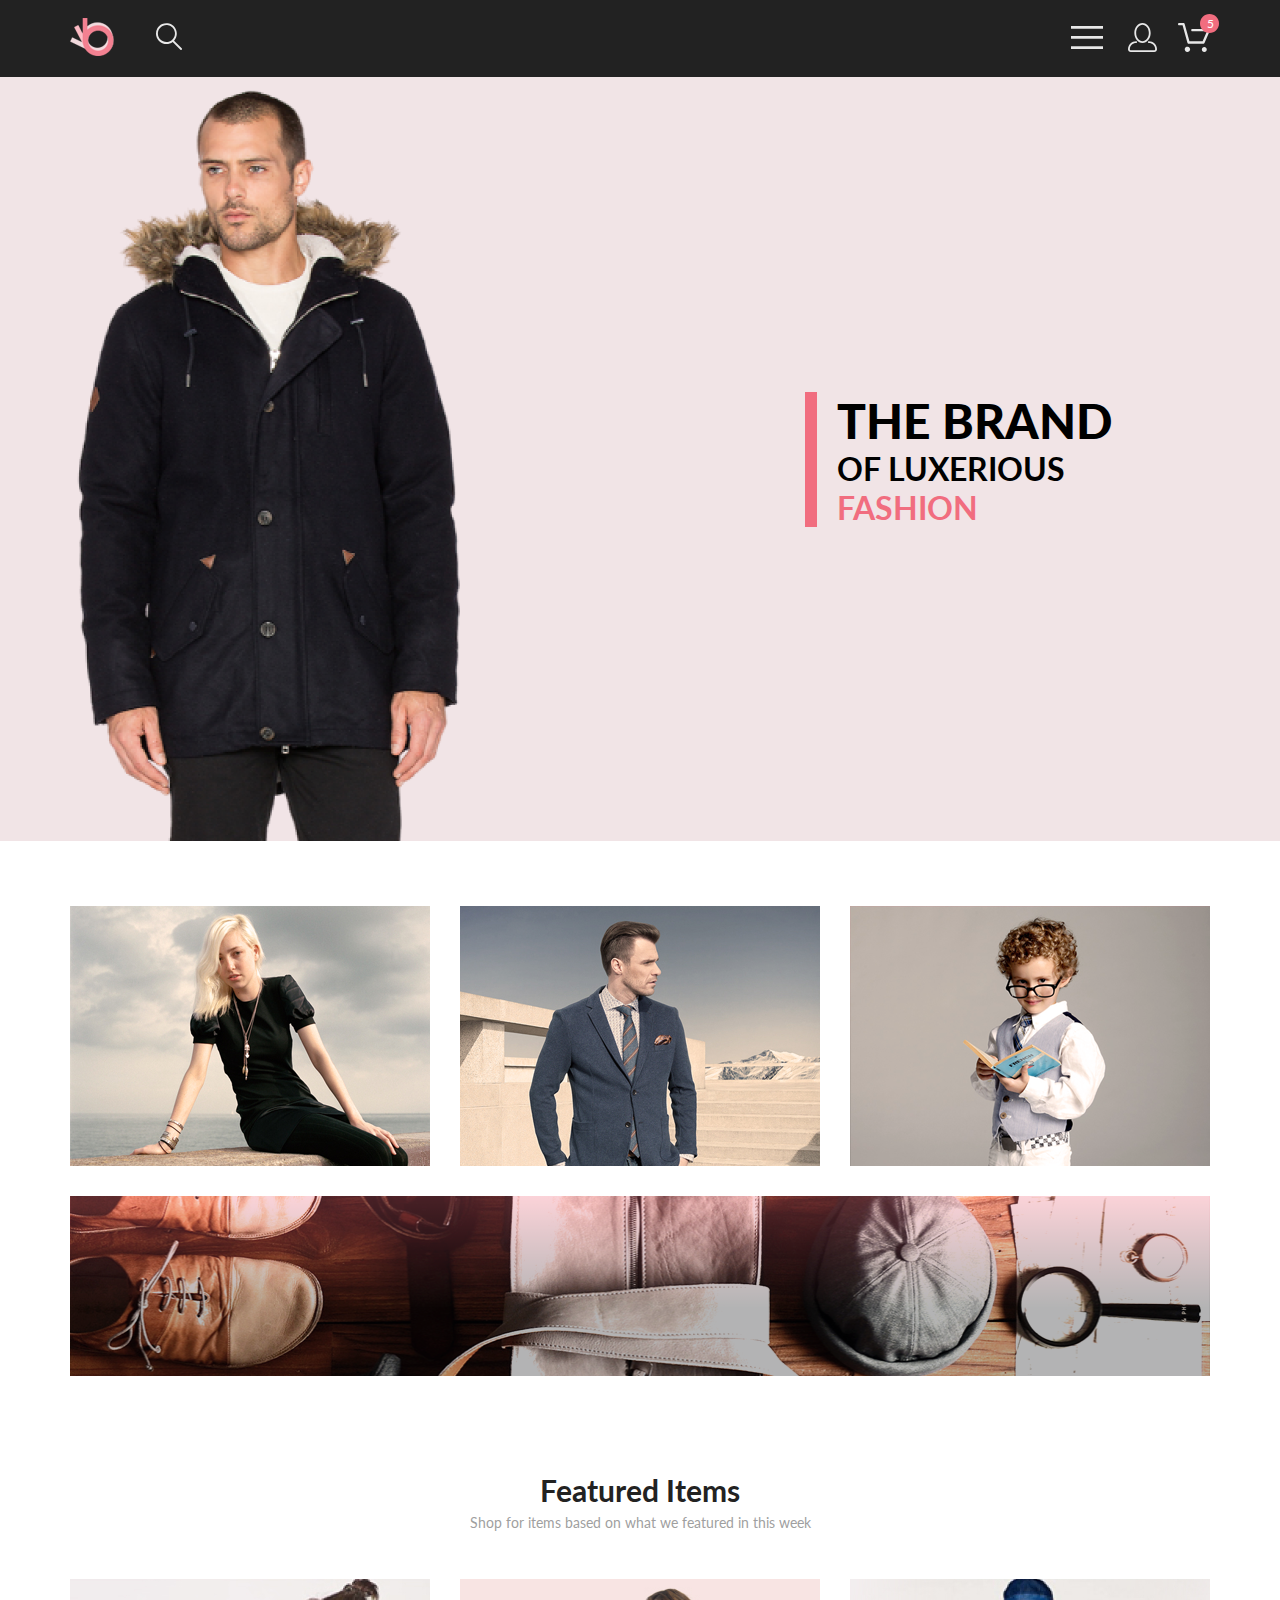
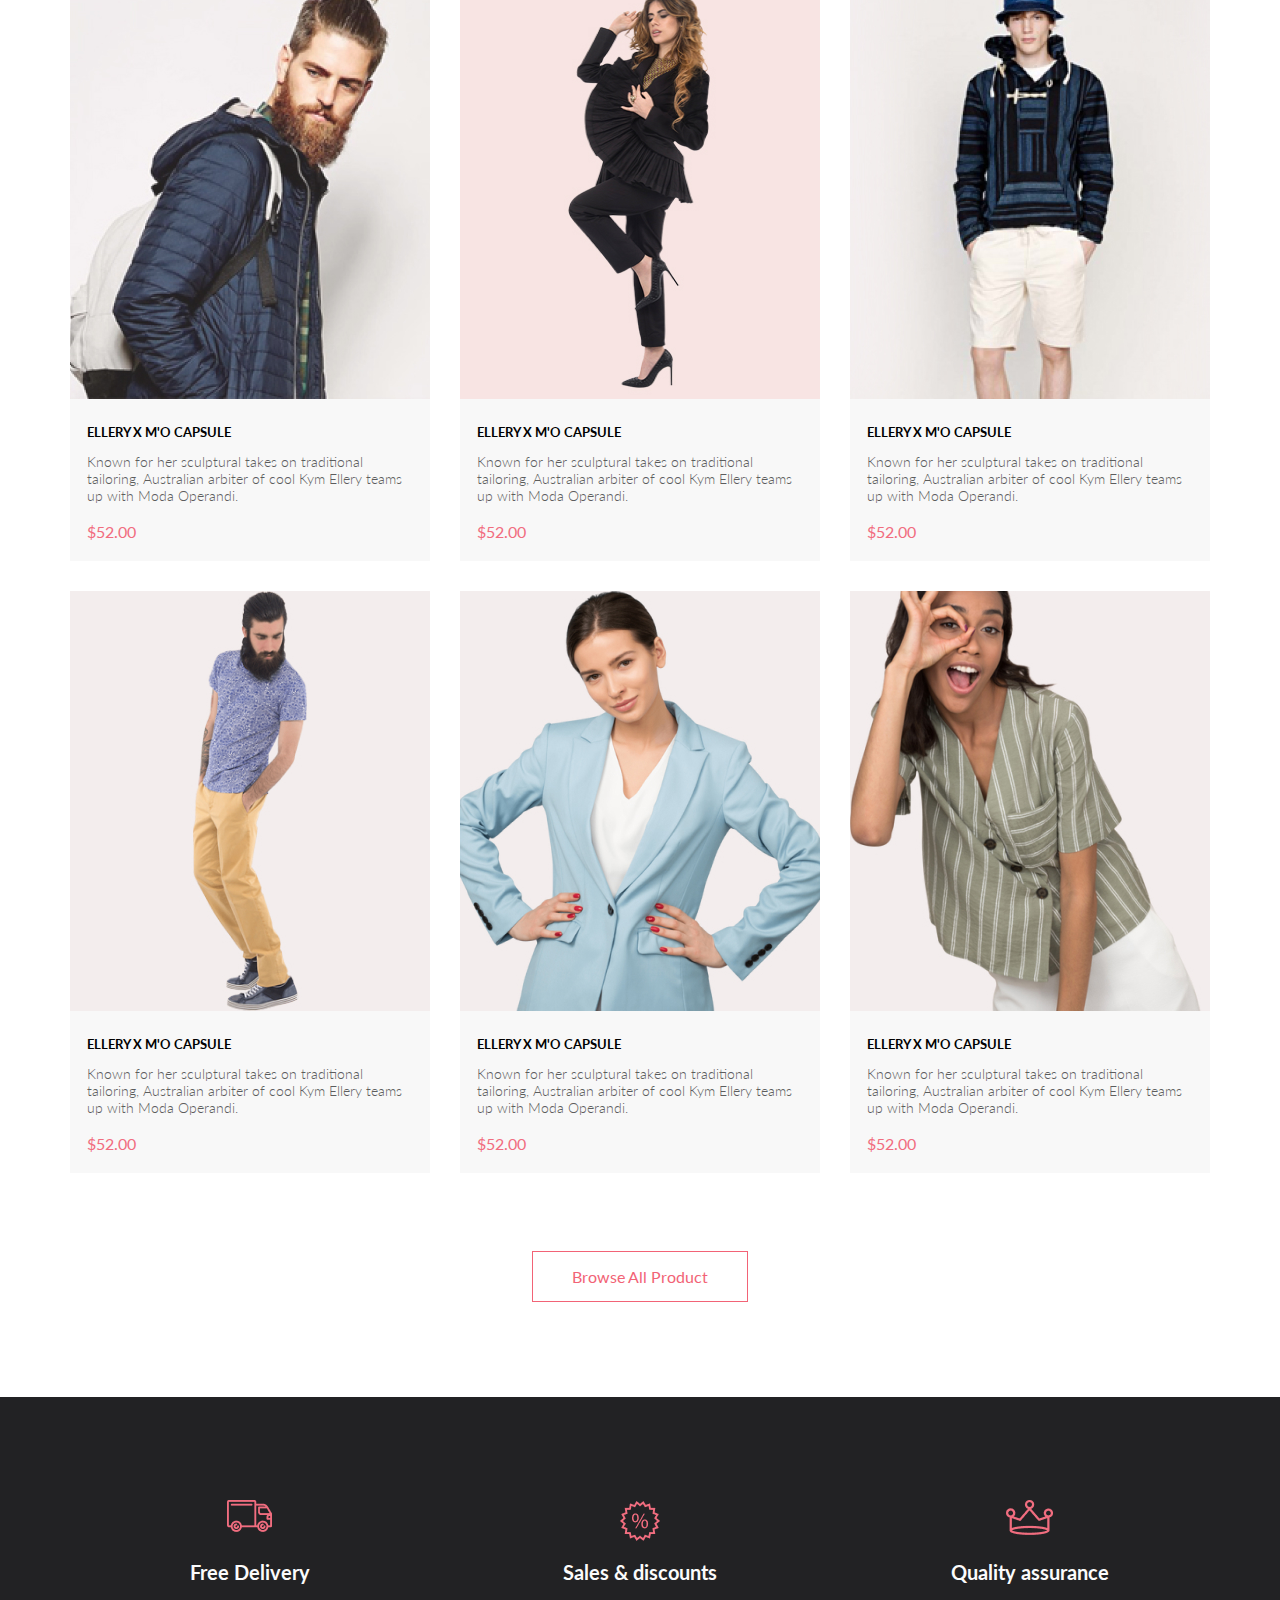
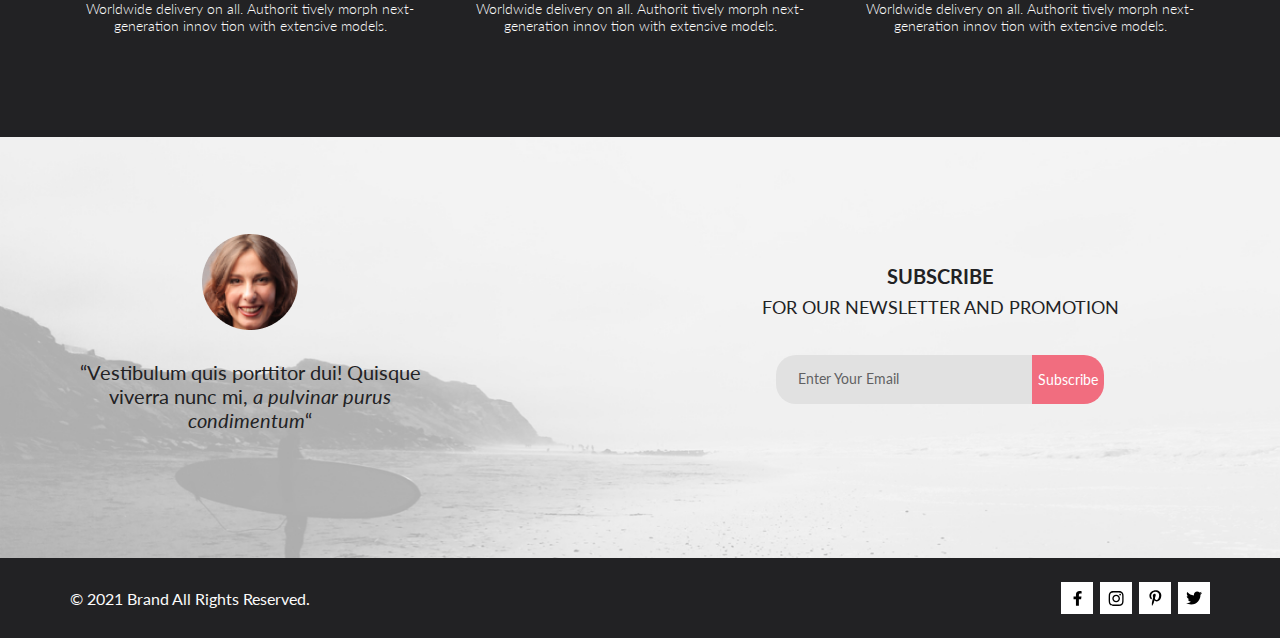
==== commit 5cb0cf77: "доделан сайт" ====
--- a/index.html
+++ b/index.html
@@ -10,8 +10,6 @@
 
     <link rel="preconnect" href="https://fonts.gstatic.com">
     <link href="https://fonts.googleapis.com/css2?family=Lato:wght@300;400;700;900&display=swap" rel="stylesheet">
-
-    <script src="js/script.js" async></script>
     <title>Main Page</title>
 </head>
 
@@ -36,14 +34,47 @@
 
             </div>
 
-
             <div class="header_right">
-                <a href="#" class="header_item">
-                    <svg class="header_icon header_icon_burger" width="32" height="23" viewBox="0 0 32 23" fill="none"
-                        xmlns="http://www.w3.org/2000/svg">
-                        <path d="M0 23V20.31H32V23H0ZM0 12.76V10.07H32V12.76H0ZM0 2.69V0H32V2.69H0Z" />
-                    </svg>
-                </a>
+                <div class="burger">
+                    <button class="btn-burger">
+                        <svg class="header_icon" width="32" height="23" viewBox="0 0 32 23"
+                            xmlns="http://www.w3.org/2000/svg">
+                            <path d="M0 23V20.31H32V23H0ZM0 12.76V10.07H32V12.76H0ZM0 2.69V0H32V2.69H0Z" />
+                        </svg>
+                    </button>
+                    <ul class="burger__list" id="burger__list">
+                        <button class="btn-burger__close">
+                            <svg id="Capa_1" enable-background="new 0 0 386.667 386.667" height="15"
+                                viewBox="0 0 386.667 386.667" width="15" xmlns="http://www.w3.org/2000/svg">
+                                <path
+                                    d="m386.667 45.564-45.564-45.564-147.77 147.769-147.769-147.769-45.564 45.564 147.769 147.769-147.769 147.77 45.564 45.564 147.769-147.769 147.769 147.769 45.564-45.564-147.768-147.77z" />
+                            </svg>
+                        </button>
+                        <h4>Menu</h4>
+                        <ul>Man
+                            <li><a href="#">Accessories</a></li>
+                            <li><a href="#">Bags</a></li>
+                            <li><a href="#">Denim</a></li>
+                            <li><a href="#">T-Shirts</a></li>
+                        </ul>
+                        <ul>Women
+                            <li><a href="#">Accessories</a></li>
+                            <li><a href="#">Jackets & Coats</a></li>
+                            <li><a href="#">Polos</a></li>
+                            <li><a href="#">T-Shirts</a></li>
+                            <li><a href="#">Shirts</a></li>
+                        </ul>
+                        <ul>Kids
+                            <li><a href="#">Accessories</a></li>
+                            <li><a href="#">Jackets & Coats</a></li>
+                            <li><a href="#">Polos</a></li>
+                            <li><a href="#">T-Shirts</a></li>
+                            <li><a href="#">Shirts</a></li>
+                            <li><a href="#">Bags</a></li>
+                        </ul>
+                    </ul>
+                </div>
+
                 <a href="registration.html" class="header_item">
                     <svg class="header_icon" width="29" height="29" viewBox="0 0 29 29" fill="none"
                         xmlns="http://www.w3.org/2000/svg">
@@ -51,7 +82,6 @@
                             d="M14.5 19.937C19 19.937 22.656 15.464 22.656 9.968C22.656 4.472 19 0 14.5 0C13.3631 0.0217413 12.2463 0.303398 11.2351 0.823397C10.2239 1.34339 9.34507 2.08794 8.66602 3C7.12663 4.99573 6.30819 7.45381 6.34399 9.974C6.34399 15.465 10 19.937 14.5 19.937ZM14.5 1.813C18 1.813 20.844 5.472 20.844 9.969C20.844 14.466 17.998 18.125 14.5 18.125C11.002 18.125 8.15603 14.465 8.15503 9.969C8.15403 5.473 11 1.813 14.5 1.813ZM20.844 18.125C20.6036 18.125 20.373 18.2205 20.203 18.3905C20.033 18.5605 19.9375 18.7911 19.9375 19.0315C19.9375 19.2719 20.033 19.5025 20.203 19.6725C20.373 19.8425 20.6036 19.938 20.844 19.938C22.526 19.9399 24.1386 20.6088 25.3279 21.7982C26.5172 22.9875 27.1861 24.6 27.188 26.282C27.1875 26.5221 27.0918 26.7523 26.922 26.9221C26.7522 27.0918 26.5221 27.1875 26.282 27.188H2.71997C2.47985 27.1875 2.24975 27.0918 2.07996 26.9221C1.91016 26.7523 1.81449 26.5221 1.81396 26.282C1.81608 24.6001 2.48517 22.9877 3.67444 21.7985C4.86371 20.6092 6.47608 19.9401 8.15796 19.938C8.39824 19.938 8.62868 19.8425 8.79858 19.6726C8.96849 19.5027 9.06396 19.2723 9.06396 19.032C9.06396 18.7917 8.96849 18.5613 8.79858 18.3914C8.62868 18.2215 8.39824 18.126 8.15796 18.126C5.99541 18.1279 3.92201 18.9875 2.39258 20.5164C0.863144 22.0453 0.00264777 24.1185 0 26.281C0.000794067 27.0019 0.287502 27.693 0.797241 28.2027C1.30698 28.7125 1.99811 28.9992 2.71899 29H26.282C27.0027 28.9989 27.6936 28.7121 28.2031 28.2024C28.7126 27.6927 28.9992 27.0017 29 26.281C28.9974 24.1187 28.1372 22.0457 26.6083 20.5168C25.0793 18.9878 23.0063 18.1276 20.844 18.125Z" />
                     </svg>
                 </a>
-
                 <a href="cart.html" class="header_item">
                     <svg class="header_icon" width="32" height="29" viewBox="0 0 32 29" fill="none"
                         xmlns="http://www.w3.org/2000/svg">
@@ -65,10 +95,11 @@
                             fill="#F16D7F" />
                     </svg>
                     <div class="cart__round__number">5</div>
+
                 </a>
-
-            </div>
-        </div>
+            </div>
+        </div>
+
 
     </header>
 
@@ -410,7 +441,6 @@
 
         <div class="subscribe">
             <div class="container">
-
                 <div class="subscribe_block">
                     <div class="subscribe_block_content">
                         <img src="img/footer/subscribe/woman.png" alt="" class="subscribe_img">
@@ -473,6 +503,9 @@
             </div>
         </div>
     </footer>
+
+    <script src="js/dropdown.js"></script>
+    <script src="js/script.js"></script>
 </body>
 
 </html>--- a/css/style.css
+++ b/css/style.css
@@ -19,9 +19,31 @@
   }
 }
 
+@media (max-width: 768px) {
+  .container {
+    padding-left: 15px;
+    padding-right: 15px;
+  }
+}
+
+@media (max-width: 667px) {
+  .container {
+    padding-left: 15px;
+    padding-right: 15px;
+  }
+}
+
+@media (max-width: 375px) {
+  .container {
+    padding-left: 10px;
+    padding-right: 10px;
+  }
+}
+
 .header {
   padding: 18px 0;
   background-color: #222222;
+  position: relative;
 }
 
 .header_wrap {
@@ -55,12 +77,25 @@
   fill: #F16D7F;
 }
 
-.header_icon_burger {
-  transition: all .2s linear;
-}
-
-.header_icon_burger:hover {
-  transform: rotate(90deg);
+.header_left {
+  display: flex;
+  align-items: center;
+}
+
+.header_right {
+  display: flex;
+  align-items: center;
+}
+
+.header_right input {
+  background: url("../app/img/header/burger.svg");
+  width: 40px;
+  height: 40px;
+  opacity: 1;
+}
+
+.header #burger_menu_button:checked + .burger__list {
+  opacity: 1;
 }
 
 .cart__round {
@@ -72,7 +107,7 @@
 .cart__round__number {
   position: absolute;
   text-decoration: none;
-  top: -20px;
+  top: -6px;
   right: -4px;
   font-size: 12px;
   line-height: 14px;
@@ -83,7 +118,6 @@
 @media (max-width: 1024px) {
   .header {
     padding-left: 16px;
-    padding-right: 16px;
   }
 }
 
@@ -100,6 +134,282 @@
   .header_item:first-child {
     margin-right: 0;
     align-self: center;
+  }
+}
+
+.burger {
+  margin-right: 25px;
+}
+
+.burger__list {
+  background-color: white;
+  padding: 16px 17px 157px 35px;
+  position: absolute;
+  right: 0;
+  top: 100%;
+  box-shadow: 0px 10px 10px rgba(0, 0, 0, 0.25);
+  transition: transform .2s linear;
+  z-index: 10000;
+  transform: scaleX(0);
+  display: flex;
+  flex-direction: column;
+}
+
+.burger__list__cross {
+  fill: #6F6E6E;
+  cursor: pointer;
+}
+
+.burger__list h4 {
+  font-size: 14px;
+  line-height: 1.2;
+  color: #000;
+  font-weight: 700;
+  text-transform: uppercase;
+  margin-bottom: 24px;
+}
+
+.burger__list ul {
+  font-size: 14px;
+  line-height: 1.2;
+  color: #F16D7F;
+  font-weight: 400;
+  text-transform: uppercase;
+}
+
+.burger__list ul:not(:last-child) {
+  margin-bottom: 20px;
+}
+
+.burger__list ul li {
+  margin-top: 12px;
+  margin-left: 22px;
+  text-transform: capitalize;
+  cursor: pointer;
+  padding-right: 60px;
+}
+
+.burger__list ul a {
+  text-decoration: none;
+  font-size: 14px;
+  line-height: 1.2;
+  color: #6F6E6E;
+  font-weight: 400;
+  transition: all .2s linear;
+  text-decoration: none;
+}
+
+.burger__list ul a:hover {
+  font-size: 14px;
+  line-height: 1.2;
+  color: #F16D7F;
+  font-weight: 400;
+  text-decoration: underline;
+}
+
+.burger__opened {
+  transform: scaleX(1);
+}
+
+.btn-burger {
+  background: none;
+  padding: 0;
+  cursor: pointer;
+  border: none;
+}
+
+.btn-burger__close {
+  background: none;
+  cursor: pointer;
+  border: none;
+  padding: 0;
+  margin-bottom: 5px;
+  transition: all .2s linear;
+  fill: #6F6E6E;
+  align-self: end;
+}
+
+.btn-burger__close:hover {
+  transform: scale(1.1);
+  fill: #F16D7F;
+}
+
+@media (max-width: 1024px) {
+  .burger__list {
+    padding: 16px 17px 45px 25px;
+    right: 5px;
+  }
+
+  .burger__list h4 {
+    font-size: 12px;
+    line-height: 1.2;
+    color: #000;
+    font-weight: 700;
+    text-transform: uppercase;
+    margin-bottom: 15px;
+  }
+
+  .burger__list ul {
+    font-size: 12px;
+    line-height: 1.2;
+    color: #F16D7F;
+    font-weight: 400;
+    text-transform: uppercase;
+  }
+
+  .burger__list ul:not(:last-child) {
+    margin-bottom: 15px;
+  }
+
+  .burger__list ul li {
+    margin-top: 10px;
+    margin-left: 16px;
+    text-transform: capitalize;
+    cursor: pointer;
+    padding-right: 30px;
+  }
+
+  .burger__list ul a {
+    text-decoration: none;
+    font-size: 14px;
+    line-height: 1.2;
+    color: #6F6E6E;
+    font-weight: 400;
+    transition: all .2s linear;
+    text-decoration: none;
+  }
+
+  .burger__list ul a:hover {
+    font-size: 14px;
+    line-height: 1.2;
+    color: #F16D7F;
+    font-weight: 400;
+    text-decoration: underline;
+  }
+}
+
+@media (max-width: 768px) {
+  .burger__list {
+    padding: 16px 17px 45px 25px;
+    right: 5px;
+  }
+
+  .burger__list h4 {
+    font-size: 12px;
+    line-height: 1.2;
+    color: #000;
+    font-weight: 700;
+    text-transform: uppercase;
+    margin-bottom: 15px;
+  }
+
+  .burger__list ul {
+    font-size: 12px;
+    line-height: 1.2;
+    color: #F16D7F;
+    font-weight: 400;
+    text-transform: uppercase;
+  }
+
+  .burger__list ul:not(:last-child) {
+    margin-bottom: 15px;
+  }
+
+  .burger__list ul li {
+    margin-top: 10px;
+    margin-left: 16px;
+    text-transform: capitalize;
+    cursor: pointer;
+    padding-right: 30px;
+  }
+
+  .burger__list ul a {
+    text-decoration: none;
+    font-size: 14px;
+    line-height: 1.2;
+    color: #6F6E6E;
+    font-weight: 400;
+    transition: all .2s linear;
+    text-decoration: none;
+  }
+
+  .burger__list ul a:hover {
+    font-size: 14px;
+    line-height: 1.2;
+    color: #F16D7F;
+    font-weight: 400;
+    text-decoration: underline;
+  }
+}
+
+@media (min-width: 600px) and (max-width: 667px) {
+  .burger__list {
+    display: flex;
+    flex-direction: column;
+    padding: 16px 17px 45px 20px;
+  }
+
+  .burger__list ul {
+    margin-left: 60px;
+    position: relative;
+  }
+
+  .burger__list ul li {
+    padding-right: 30px;
+  }
+}
+
+@media (max-width: 375px) {
+  .burger__list {
+    padding: 16px 17px 45px 20px;
+    right: 5px;
+  }
+
+  .burger__list h4 {
+    font-size: 12px;
+    line-height: 1.2;
+    color: #000;
+    font-weight: 700;
+    text-transform: uppercase;
+    margin-bottom: 15px;
+  }
+
+  .burger__list ul {
+    font-size: 12px;
+    line-height: 1.2;
+    color: #F16D7F;
+    font-weight: 400;
+    text-transform: uppercase;
+  }
+
+  .burger__list ul:not(:last-child) {
+    margin-bottom: 15px;
+  }
+
+  .burger__list ul li {
+    margin-top: 10px;
+    margin-left: 16px;
+    text-transform: capitalize;
+    cursor: pointer;
+    padding-left: 30px;
+  }
+
+  .burger__list ul a {
+    text-decoration: none;
+    font-size: 14px;
+    line-height: 1.2;
+    color: #6F6E6E;
+    font-weight: 400;
+    transition: all .2s linear;
+    text-decoration: none;
+  }
+
+  .burger__list ul a:hover {
+    font-size: 14px;
+    line-height: 1.2;
+    color: #F16D7F;
+    font-weight: 400;
+    text-decoration: underline;
   }
 }
 
@@ -351,6 +661,34 @@
     padding-left: 16px;
     width: 100%;
     max-width: 311px;
+    margin-right: 70px;
+  }
+
+  .intro_title {
+    font-size: 24px;
+  }
+
+  .intro_wrap {
+    background-size: 390px;
+    background-position: 70px bottom;
+  }
+
+  .decor_brand {
+    font-weight: 900;
+    font-size: 38px;
+  }
+}
+
+@media (max-width: 768px) {
+  .intro {
+    height: 368px;
+    margin-bottom: 20px;
+  }
+
+  .intro_text {
+    padding-left: 16px;
+    width: 100%;
+    max-width: 311px;
   }
 
   .intro_title {
@@ -365,6 +703,29 @@
   .decor_brand {
     font-weight: 900;
     font-size: 38px;
+  }
+}
+
+@media (max-width: 667px) {
+  .intro {
+    height: 368px;
+    margin-bottom: 20px;
+  }
+
+  .intro_text {
+    padding-left: 16px;
+    width: 100%;
+    max-width: 311px;
+    margin-right: 20px;
+  }
+
+  .intro_title {
+    font-size: 24px;
+  }
+
+  .intro_wrap {
+    background-size: 390px;
+    background-position: -50px bottom;
   }
 }
 
@@ -560,15 +921,54 @@
 
   .featured_items {
     align-items: center;
-    justify-content: space-between;
+    justify-content: center;
   }
 
   .featured_item {
-    margin-bottom: 16px;
+    margin-bottom: 20px;
+  }
+
+  .featured_item:nth-child(odd) {
+    margin-right: 20px;
   }
 
   .featured_featured {
     margin-top: 32px;
+  }
+}
+
+@media (max-width: 768px) {
+  .featured {
+    margin-bottom: 64px;
+  }
+
+  .featured_items {
+    align-items: center;
+    justify-content: center;
+    flex-wrap: wrap;
+  }
+
+  .featured_item {
+    margin-bottom: 20px;
+    margin-right: 0px;
+  }
+
+  .featured_item:nth-child(odd) {
+    margin-right: 10px;
+  }
+
+  .featured_featured {
+    margin-top: 32px;
+  }
+}
+
+@media (max-width: 667px) {
+  .featured_item {
+    margin-right: 0;
+  }
+
+  .featured_item:nth-child(odd) {
+    margin-right: 0;
   }
 }
 
@@ -582,6 +982,7 @@
   }
 
   .featured_item {
+    margin-right: 0;
     margin-bottom: 16px;
     width: 100%;
   }
@@ -590,8 +991,8 @@
     margin-bottom: 40px;
   }
 
-  .featured_featured {
-    margin-top: 32px;
+  .featured_item:nth-child(odd) {
+    margin-right: 0;
   }
 }
 
@@ -608,6 +1009,7 @@
 .category_item {
   position: relative;
   background-color: #F16D7F;
+  cursor: pointer;
 }
 
 .category_item:not(:last-child) {
@@ -668,7 +1070,39 @@
 
 @media (max-width: 1024px) {
   .category {
-    margin-bottom: 150px;
+    margin-bottom: 90px;
+  }
+
+  .category_wrap {
+    justify-content: space-around;
+  }
+
+  .category_item_picture {
+    width: 100%;
+    height: 100%;
+  }
+
+  .category_item_picture_long {
+    width: 100%;
+    height: 116px;
+  }
+
+  .category_item:not(:last-child) {
+    width: 232px;
+    height: 167px;
+    margin-bottom: 30px;
+  }
+
+  .category_item:last-child {
+    width: 80%;
+    height: 116px;
+    margin: 0 auto;
+  }
+}
+
+@media (max-width: 768px) {
+  .category {
+    margin-bottom: 90px;
   }
 
   .category_item_picture {
@@ -690,6 +1124,12 @@
   .category_item:last-child {
     width: 100%;
     height: 116px;
+  }
+}
+
+@media (max-width: 667px) {
+  .category {
+    margin-bottom: 50px;
   }
 }
 
@@ -986,6 +1426,12 @@
   fill: #fff;
 }
 
+@media (max-width: 1024px) {
+  .filter_inner {
+    justify-content: space-between;
+  }
+}
+
 @media (max-width: 768px) {
   .filter_inner {
     justify-content: space-between;
@@ -997,10 +1443,6 @@
 
   .filter_details_heading:last-child {
     margin-right: 0;
-  }
-
-  .featured_item:last-child {
-    margin: 0 auto;
   }
 }
 
@@ -1034,12 +1476,12 @@
   }
 
   .filter_img_scale {
-    transform: scale(2.5);
+    transform: scale(1.7);
     margin-left: 10px;
   }
 
   .filter_details_heading {
-    font-size: 10 px;
+    font-size: 10px;
   }
 
   .filter_details_heading:not(:first-child) {
@@ -1280,6 +1722,7 @@
 
 .cart__content__item__description svg:hover {
   fill: #EF5B70;
+  transform: scale(1.1);
 }
 
 .cart__content__item__name {
@@ -1495,6 +1938,66 @@
   }
 }
 
+@media (max-width: 667px) {
+  .cart__content__info__total {
+    margin-left: 20px;
+  }
+}
+
+@media (max-width: 375px) {
+  .cart__content__items__button {
+    padding: 15px 10px;
+    font-size: 12px;
+  }
+
+  .cart__content__item {
+    margin-bottom: 30px;
+  }
+
+  .cart__content__item__description {
+    padding: 13px 50px 20px 17px;
+  }
+
+  .cart__content__item__description svg {
+    width: 12px;
+    height: 12px;
+    top: 15px;
+    right: 15px;
+  }
+
+  .cart__content__item__name {
+    font-size: 16px;
+    line-height: 19.2px;
+    color: #222222;
+    font-weight: 400;
+    margin-bottom: 25px;
+  }
+
+  .cart__content__item__info {
+    font-size: 14px;
+    line-height: 16.8px;
+    color: #222222;
+    font-weight: 400;
+  }
+
+  .cart__content__item__image {
+    width: 144px;
+    height: 188px;
+  }
+
+  .cart__content__info {
+    flex-direction: column;
+  }
+
+  .cart__content__info__block {
+    max-width: 100%;
+  }
+
+  .cart__content__info__total {
+    margin: 0;
+  }
+}
+
 .regist {
   padding-top: 65px;
   padding-bottom: 96px;
@@ -1638,6 +2141,24 @@
   }
 }
 
+@media (max-width: 375px) {
+  .regist {
+    flex-direction: column;
+  }
+
+  .regist__form {
+    margin-bottom: 30px;
+  }
+
+  .regist__content {
+    margin-left: 0;
+  }
+
+  .regist__content h3 {
+    font-size: 20px;
+  }
+}
+
 .scroll__top__btn {
   position: fixed;
   z-index: 1000;
